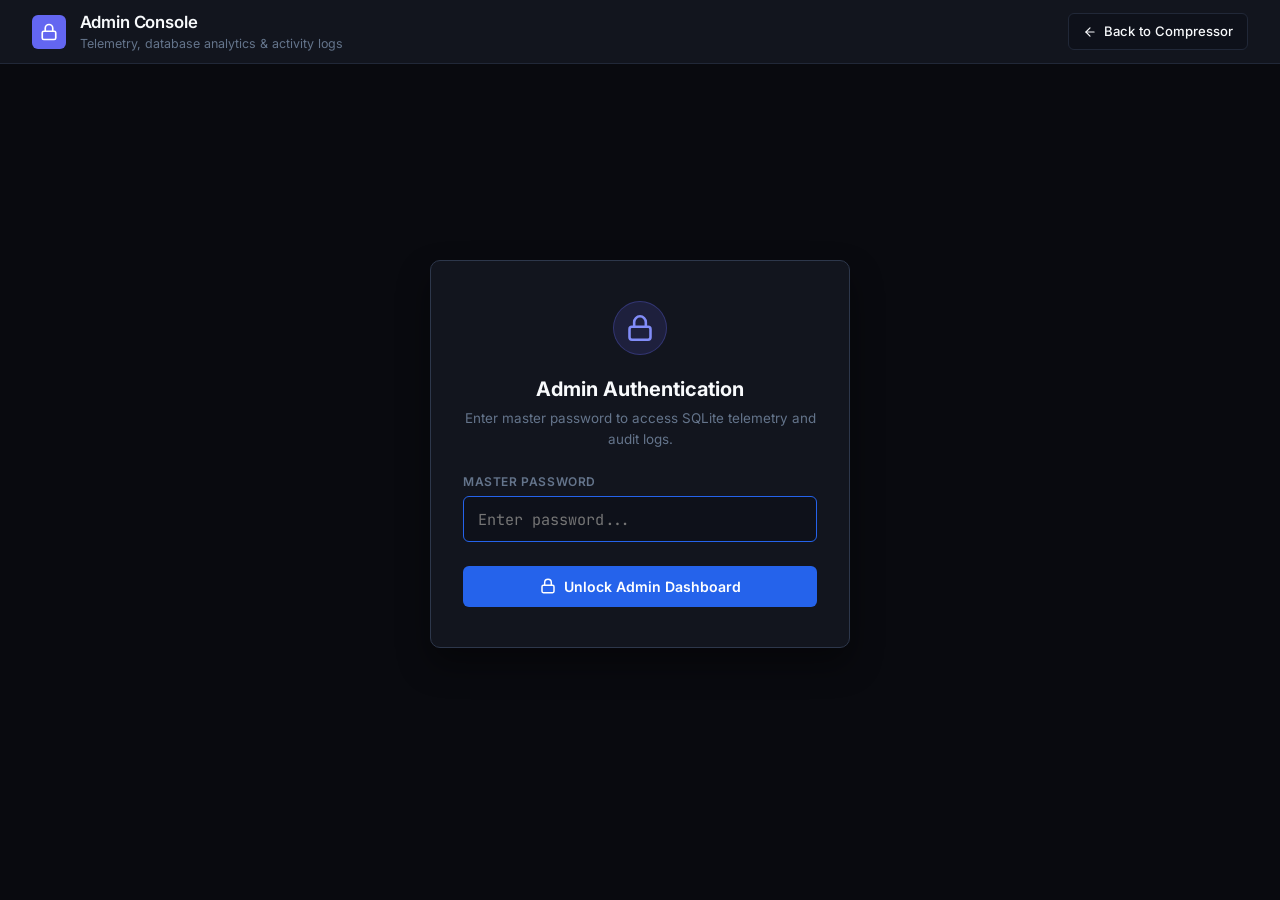
==== admin.html @ b32f636b "feat(security): separate analytics screen behind password-protected admin portal" ====
<!DOCTYPE html>
<html lang="en">
<head>
  <meta charset="UTF-8">
  <meta name="viewport" content="width=device-width, initial-scale=1.0">
  <title>Admin Portal | Smart Image Compressor</title>
  <meta name="robots" content="noindex, nofollow">
  <link rel="preconnect" href="https://fonts.googleapis.com">
  <link rel="preconnect" href="https://fonts.gstatic.com" crossorigin>
  <link href="https://fonts.googleapis.com/css2?family=Inter:wght@400;500;600;700&family=JetBrains+Mono:wght@400;500;600&display=swap" rel="stylesheet">
  <link rel="stylesheet" href="styles.css">
</head>
<body>

  <!-- Admin Top Bar -->
  <header class="app-header">
    <div class="brand-wrapper">
      <div class="brand-badge" style="background-color: #6366f1;">
        <svg width="18" height="18" viewBox="0 0 24 24" fill="none" stroke="currentColor" stroke-width="2.2" stroke-linecap="round" stroke-linejoin="round">
          <rect x="3" y="11" width="18" height="11" rx="2" ry="2"></rect>
          <path d="M7 11V7a5 5 0 0 1 10 0v4"></path>
        </svg>
      </div>
      <div class="brand-info">
        <h1>Admin Console</h1>
        <p>Telemetry, database analytics & activity logs</p>
      </div>
    </div>

    <div style="display: flex; align-items: center; gap: 0.75rem;">
      <a href="index.html" class="btn-secondary" style="text-decoration: none;">
        <svg width="14" height="14" viewBox="0 0 24 24" fill="none" stroke="currentColor" stroke-width="2" stroke-linecap="round" stroke-linejoin="round">
          <line x1="19" y1="12" x2="5" y2="12"></line>
          <polyline points="12 19 5 12 12 5"></polyline>
        </svg>
        Back to Compressor
      </a>
      <button type="button" class="btn-danger" id="adminLogoutBtn" style="display: none;">
        <svg width="14" height="14" viewBox="0 0 24 24" fill="none" stroke="currentColor" stroke-width="2" stroke-linecap="round" stroke-linejoin="round">
          <path d="M9 21H5a2 2 0 0 1-2-2V5a2 2 0 0 1 2-2h4"></path>
          <polyline points="16 17 21 12 16 7"></polyline>
          <line x1="21" y1="12" x2="9" y2="12"></line>
        </svg>
        Lock / Logout
      </button>
    </div>
  </header>

  <!-- STATE 1: PASSWORD LOGIN SCREEN -->
  <div class="admin-login-wrapper" id="adminLoginScreen">
    <div class="admin-login-card">
      <div class="admin-login-icon">
        <svg width="28" height="28" viewBox="0 0 24 24" fill="none" stroke="currentColor" stroke-width="2.2" stroke-linecap="round" stroke-linejoin="round">
          <rect x="3" y="11" width="18" height="11" rx="2" ry="2"></rect>
          <path d="M7 11V7a5 5 0 0 1 10 0v4"></path>
        </svg>
      </div>
      <h2 style="font-size: 1.25rem; font-weight: 700; color: var(--text-main);">Admin Authentication</h2>
      <p style="font-size: 0.84rem; color: var(--text-faint); margin-top: 0.25rem; margin-bottom: 1.5rem;">
        Enter master password to access SQLite telemetry and audit logs.
      </p>

      <form id="adminLoginForm" style="display: flex; flex-direction: column; gap: 1rem; width: 100%;">
        <div style="display: flex; flex-direction: column; gap: 0.35rem; text-align: left;">
          <label style="font-size: 0.75rem; font-weight: 600; text-transform: uppercase; letter-spacing: 0.05em; color: var(--text-faint);" for="adminPasswordInput">Master Password</label>
          <div style="position: relative;">
            <input 
              type="password" 
              id="adminPasswordInput" 
              class="admin-pass-input" 
              placeholder="Enter password..." 
              autocomplete="current-password"
              required 
              autofocus
            >
          </div>
        </div>

        <div id="loginErrorMsg" class="auth-error-banner" style="display: none;">
          Incorrect admin password. Please try again.
        </div>

        <button type="submit" class="btn-execute" id="loginSubmitBtn" style="margin-top: 0.5rem; width: 100%;">
          <svg width="16" height="16" viewBox="0 0 24 24" fill="none" stroke="currentColor" stroke-width="2.2" stroke-linecap="round" stroke-linejoin="round">
            <rect x="3" y="11" width="18" height="11" rx="2" ry="2"></rect>
            <path d="M7 11V7a5 5 0 0 1 10 0v4"></path>
          </svg>
          Unlock Admin Dashboard
        </button>
      </form>
    </div>
  </div>

  <!-- STATE 2: PROTECTED ANALYTICS & ACTIVITY LOG DASHBOARD -->
  <main class="analytics-view-container" id="adminDashboardScreen" style="display: none;">
    
    <div class="analytics-header">
      <div class="analytics-title">
        <h2>Analytics & Activity History</h2>
        <p>Live telemetry and audit logs stored in local SQLite (<code style="font-family: var(--font-mono); color: var(--accent-text);">compressor.db</code>)</p>
      </div>
      <div class="toolbar-right">
        <button type="button" class="btn-secondary" id="refreshAnalyticsBtn">
          <svg width="14" height="14" viewBox="0 0 24 24" fill="none" stroke="currentColor" stroke-width="2" stroke-linecap="round" stroke-linejoin="round">
            <path d="M23 4v6h-6"></path>
            <path d="M1 20v-6h6"></path>
            <path d="M3.51 9a9 9 0 0 1 14.85-3.36L23 10M1 14l4.64 4.36A9 9 0 0 0 20.49 15"></path>
          </svg>
          Refresh
        </button>
        <button type="button" class="btn-primary" id="exportCsvBtn">
          <svg width="14" height="14" viewBox="0 0 24 24" fill="none" stroke="currentColor" stroke-width="2" stroke-linecap="round" stroke-linejoin="round">
            <path d="M21 15v4a2 2 0 0 1-2 2H5a2 2 0 0 1-2-2v-4"></path>
            <polyline points="7 10 12 15 17 10"></polyline>
            <line x1="12" y1="15" x2="12" y2="3"></line>
          </svg>
          Export CSV
        </button>
        <button type="button" class="btn-danger" id="clearHistoryBtn">Clear History</button>
      </div>
    </div>

    <!-- KPI Metric Cards -->
    <div class="kpi-grid">
      <div class="kpi-card">
        <span class="kpi-label">Total Images Compressed</span>
        <span class="kpi-num" id="kpiTotalOps">0</span>
        <span class="kpi-subtext" id="kpiUniqueClients">0 unique client sessions</span>
      </div>
      <div class="kpi-card">
        <span class="kpi-label">Total Space Saved</span>
        <span class="kpi-num" style="color: var(--success-text);" id="kpiTotalSaved">0 MB</span>
        <span class="kpi-subtext" id="kpiOriginalSize">0 MB original volume</span>
      </div>
      <div class="kpi-card">
        <span class="kpi-label">Average Reduction Ratio</span>
        <span class="kpi-num" id="kpiAvgPct">0.0%</span>
        <span class="kpi-subtext">Per image average</span>
      </div>
      <div class="kpi-card">
        <span class="kpi-label">Total Compressed Size</span>
        <span class="kpi-num" id="kpiFinalSize">0 MB</span>
        <span class="kpi-subtext" id="kpiOverallPct">0.0% overall space reduction</span>
      </div>
    </div>

    <!-- Format Distribution Card -->
    <div class="format-bar-card" id="formatBarCard">
      <div class="format-bar-header">
        <span style="font-weight: 600; text-transform: uppercase; font-size: 0.75rem; letter-spacing: 0.05em;">Format Distribution</span>
        <span id="formatSummaryText">0 total files</span>
      </div>
      <div class="format-bar-visual" id="formatBarVisual">
        <div class="format-bar-segment" style="width: 100%; background-color: var(--border-base);"></div>
      </div>
      <div class="format-bar-legend" id="formatBarLegend">
        <span style="color: var(--text-faint); font-size: 0.78rem;">No activity recorded yet</span>
      </div>
    </div>

    <!-- Filter & Search Toolbar -->
    <div class="toolbar-bar">
      <div class="toolbar-left">
        <div class="search-input-box">
          <svg width="14" height="14" viewBox="0 0 24 24" fill="none" stroke="currentColor" stroke-width="2" stroke-linecap="round" stroke-linejoin="round">
            <circle cx="11" cy="11" r="8"></circle>
            <line x1="21" y1="21" x2="16.65" y2="16.65"></line>
          </svg>
          <input type="text" id="historySearchInput" placeholder="Search activity by filename...">
        </div>

        <select id="historyFormatFilter" class="select-filter">
          <option value="ALL">All Formats</option>
          <option value="PNG">PNG</option>
          <option value="JPEG">JPEG</option>
          <option value="WEBP">WebP</option>
          <option value="AVIF">AVIF</option>
        </select>

        <select id="historySourceFilter" class="select-filter">
          <option value="ALL">All Sources</option>
          <option value="browser_upload">Browser Upload</option>
          <option value="local_folder">Local Folder</option>
          <option value="cli">CLI</option>
        </select>
      </div>

      <div class="toolbar-right">
        <span style="font-size: 0.8rem; color: var(--text-faint);" id="historyCountLabel">Showing 0 events</span>
      </div>
    </div>

    <!-- Activity Log Table -->
    <div style="overflow-x: auto;">
      <table class="files-table">
        <thead>
          <tr>
            <th>Date & Time</th>
            <th>File Name</th>
            <th>Source</th>
            <th>Original</th>
            <th>Compressed</th>
            <th>Saved</th>
            <th>Format</th>
            <th>Client IP</th>
            <th style="text-align: right;">Status</th>
          </tr>
        </thead>
        <tbody id="activityTableBody"></tbody>
      </table>
    </div>

    <!-- Empty History State -->
    <div class="empty-history-box" id="emptyHistoryBox" style="display: none;">
      <svg viewBox="0 0 24 24" fill="none" stroke="currentColor" stroke-width="1.8" stroke-linecap="round" stroke-linejoin="round">
        <circle cx="12" cy="12" r="10"></circle>
        <line x1="12" y1="8" x2="12" y2="12"></line>
        <line x1="12" y1="16" x2="12.01" y2="16"></line>
      </svg>
      <div style="font-weight: 600; color: var(--text-main);">No compression activity found</div>
      <div style="font-size: 0.82rem; color: var(--text-faint);">Activity logs will populate here as files are compressed.</div>
    </div>

  </main>

  <!-- Toast Shelf -->
  <div class="toast-shelf" id="toastShelf"></div>

  <script src="admin.js"></script>
</body>
</html>
---- styles.css ----
/* ==========================================================================
   Image Compressor - Professional Utility Design System
   Philosophy: Clean, structured, high-contrast, zero-gradient distraction.
   ========================================================================== */

:root {
  /* Neutral Color Palette (Zinc / Slate) */
  --bg-app: #090a0f;
  --bg-surface: #12151e;
  --bg-surface-raised: #181d2a;
  --bg-input: #0e111a;
  --bg-hover: #1f2536;

  /* Borders & Dividers */
  --border-dim: #212838;
  --border-base: #2d374b;
  --border-focus: #3b82f6;

  /* Text & Contrast */
  --text-main: #f8fafc;
  --text-muted: #94a3b8;
  --text-faint: #64748b;

  /* Semantic Accents */
  --accent-primary: #2563eb;
  --accent-primary-hover: #1d4ed8;
  --accent-text: #ffffff;
  
  --success-text: #22c55e;
  --success-bg: rgba(34, 197, 94, 0.12);
  --success-border: rgba(34, 197, 94, 0.25);

  --warning-text: #f59e0b;
  --danger-text: #ef4444;
  --danger-bg: rgba(239, 68, 68, 0.12);

  /* Typography & Layout */
  --font-sans: 'Inter', -apple-system, BlinkMacSystemFont, 'Segoe UI', Roboto, sans-serif;
  --font-mono: 'JetBrains Mono', 'SF Mono', Consolas, monospace;

  --radius-xs: 4px;
  --radius-sm: 6px;
  --radius-md: 10px;
  --radius-lg: 14px;
}

/* Reset */
*, *::before, *::after {
  box-sizing: border-box;
  margin: 0;
  padding: 0;
}

body {
  font-family: var(--font-sans);
  background-color: var(--bg-app);
  color: var(--text-main);
  line-height: 1.5;
  -webkit-font-smoothing: antialiased;
  -moz-osx-font-smoothing: grayscale;
  min-height: 100vh;
}

/* App Header */
.app-header {
  height: 64px;
  border-bottom: 1px solid var(--border-dim);
  background-color: var(--bg-surface);
  display: flex;
  align-items: center;
  justify-content: space-between;
  padding: 0 2rem;
  position: sticky;
  top: 0;
  z-index: 100;
}

.brand-wrapper {
  display: flex;
  align-items: center;
  gap: 0.85rem;
}

.brand-badge {
  width: 34px;
  height: 34px;
  background-color: var(--accent-primary);
  border-radius: var(--radius-sm);
  display: flex;
  align-items: center;
  justify-content: center;
  color: #ffffff;
}

.brand-info h1 {
  font-size: 1.05rem;
  font-weight: 600;
  letter-spacing: -0.01em;
  color: var(--text-main);
}

.brand-info p {
  font-size: 0.78rem;
  color: var(--text-faint);
}

/* Top App Navigation Tabs */
.header-nav {
  display: flex;
  background-color: var(--bg-input);
  border: 1px solid var(--border-dim);
  padding: 3px;
  border-radius: var(--radius-sm);
}

.nav-tab-btn {
  background: transparent;
  border: none;
  color: var(--text-muted);
  font-family: inherit;
  font-size: 0.84rem;
  font-weight: 500;
  padding: 0.45rem 1rem;
  border-radius: var(--radius-xs);
  cursor: pointer;
  transition: all 0.15s ease;
  display: flex;
  align-items: center;
  gap: 0.45rem;
}

.nav-tab-btn.active {
  background-color: var(--bg-surface-raised);
  color: var(--text-main);
  box-shadow: 0 1px 3px rgba(0, 0, 0, 0.3);
}

.nav-tab-btn:hover:not(.active) {
  color: var(--text-main);
}

.header-status {
  display: flex;
  align-items: center;
  gap: 0.5rem;
  font-size: 0.8rem;
  color: var(--text-muted);
  background-color: var(--bg-input);
  border: 1px solid var(--border-dim);
  padding: 0.35rem 0.75rem;
  border-radius: var(--radius-sm);
}

.status-dot {
  width: 7px;
  height: 7px;
  border-radius: 50%;
  background-color: var(--success-text);
}

/* Main Layout Grid */
.main-layout {
  max-width: 1400px;
  margin: 0 auto;
  padding: 2rem;
  display: grid;
  grid-template-columns: 320px 1fr;
  gap: 2rem;
  align-items: start;
}

/* Analytics View Container (Full width inside main layout or standalone) */
.analytics-view-container {
  max-width: 1400px;
  margin: 0 auto;
  padding: 2rem;
  display: flex;
  flex-direction: column;
  gap: 1.8rem;
}

/* Sidebar / Settings Panel */
.config-sidebar {
  background-color: var(--bg-surface);
  border: 1px solid var(--border-dim);
  border-radius: var(--radius-md);
  padding: 1.5rem;
  display: flex;
  flex-direction: column;
  gap: 1.8rem;
  position: sticky;
  top: 88px;
}

.section-label {
  font-size: 0.72rem;
  font-weight: 700;
  letter-spacing: 0.08em;
  text-transform: uppercase;
  color: var(--text-faint);
  margin-bottom: 0.75rem;
}

/* Preset Profiles */
.profile-tiles {
  display: grid;
  grid-template-columns: 1fr;
  gap: 0.4rem;
  margin-bottom: 0.5rem;
}

.profile-btn {
  background-color: var(--bg-input);
  border: 1px solid var(--border-dim);
  border-radius: var(--radius-sm);
  padding: 0.55rem 0.75rem;
  color: var(--text-muted);
  font-family: inherit;
  font-size: 0.8rem;
  font-weight: 500;
  text-align: left;
  cursor: pointer;
  transition: all 0.12s ease;
  display: flex;
  justify-content: space-between;
  align-items: center;
}

.profile-btn:hover {
  border-color: var(--border-base);
  color: var(--text-main);
}

.profile-btn.active {
  background-color: rgba(37, 99, 235, 0.12);
  border-color: var(--accent-primary);
  color: var(--text-main);
  font-weight: 600;
}

.profile-tag {
  font-family: var(--font-mono);
  font-size: 0.72rem;
  color: var(--accent-text);
  background-color: var(--accent-primary);
  padding: 0.1rem 0.4rem;
  border-radius: var(--radius-xs);
}

/* Segmented Control (Tabs) */
.segmented-control {
  display: flex;
  background-color: var(--bg-input);
  border: 1px solid var(--border-dim);
  padding: 3px;
  border-radius: var(--radius-sm);
}

.segment-btn {
  flex: 1;
  background: transparent;
  border: none;
  color: var(--text-muted);
  font-family: inherit;
  font-size: 0.82rem;
  font-weight: 500;
  padding: 0.5rem 0.4rem;
  border-radius: var(--radius-xs);
  cursor: pointer;
  transition: all 0.15s ease;
  display: flex;
  align-items: center;
  justify-content: center;
  gap: 0.4rem;
}

.segment-btn.active {
  background-color: var(--bg-surface-raised);
  color: var(--text-main);
  box-shadow: 0 1px 3px rgba(0, 0, 0, 0.3);
}

.segment-btn:hover:not(.active) {
  color: var(--text-main);
}

/* Target Size Control */
.input-with-unit {
  display: flex;
  align-items: center;
  background-color: var(--bg-input);
  border: 1px solid var(--border-base);
  border-radius: var(--radius-sm);
  padding: 0 0.75rem;
  transition: border-color 0.15s ease;
}

.input-with-unit:focus-within {
  border-color: var(--border-focus);
}

.num-input {
  background: transparent;
  border: none;
  color: var(--text-main);
  font-family: var(--font-mono);
  font-size: 1.15rem;
  font-weight: 600;
  padding: 0.6rem 0;
  width: 100%;
  outline: none;
}

.unit-label {
  font-size: 0.85rem;
  font-weight: 600;
  color: var(--text-muted);
}

.range-slider-wrapper {
  margin: 0.75rem 0 0.5rem;
}

.range-slider {
  -webkit-appearance: none;
  appearance: none;
  width: 100%;
  height: 4px;
  background: var(--border-base);
  border-radius: 2px;
  outline: none;
}

.range-slider::-webkit-slider-thumb {
  -webkit-appearance: none;
  appearance: none;
  width: 16px;
  height: 16px;
  border-radius: 50%;
  background: var(--text-main);
  cursor: pointer;
  transition: transform 0.1s ease;
}

.range-slider::-webkit-slider-thumb:hover {
  transform: scale(1.15);
}

/* Preset Buttons Grid */
.preset-grid {
  display: grid;
  grid-template-columns: repeat(2, 1fr);
  gap: 0.4rem;
}

.preset-btn {
  background-color: var(--bg-input);
  border: 1px solid var(--border-dim);
  color: var(--text-muted);
  font-family: inherit;
  font-size: 0.8rem;
  font-weight: 500;
  padding: 0.45rem 0.5rem;
  border-radius: var(--radius-sm);
  cursor: pointer;
  transition: all 0.12s ease;
  text-align: center;
}

.preset-btn:hover {
  border-color: var(--border-base);
  color: var(--text-main);
}

.preset-btn.active {
  background-color: rgba(37, 99, 235, 0.15);
  border-color: var(--accent-primary);
  color: #ffffff;
  font-weight: 600;
}

/* Dimension Constraints Inputs */
.dim-grid {
  display: grid;
  grid-template-columns: 1fr 1fr;
  gap: 0.6rem;
  width: 100%;
}

.dim-box {
  display: flex;
  flex-direction: column;
  gap: 0.35rem;
  min-width: 0; /* Prevents grid column blowout from intrinsic input width */
}

.dim-label {
  font-size: 0.72rem;
  color: var(--text-faint);
  font-weight: 500;
  white-space: nowrap;
  overflow: hidden;
  text-overflow: ellipsis;
}

.dim-input {
  width: 100%;
  min-width: 0;
  box-sizing: border-box;
  background-color: var(--bg-input);
  border: 1px solid var(--border-dim);
  color: var(--text-main);
  font-family: var(--font-mono);
  font-size: 0.82rem;
  padding: 0.5rem 0.65rem;
  border-radius: var(--radius-sm);
  outline: none;
  transition: border-color 0.15s ease;
}

.dim-input::placeholder {
  color: var(--text-faint);
  opacity: 0.7;
}

.dim-input:focus {
  border-color: var(--border-focus);
}

/* Remove number input spinner steppers for clean minimalist appearance */
.dim-input::-webkit-outer-spin-button,
.dim-input::-webkit-inner-spin-button,
.num-input::-webkit-outer-spin-button,
.num-input::-webkit-inner-spin-button {
  -webkit-appearance: none;
  margin: 0;
}

.dim-input[type="number"],
.num-input[type="number"] {
  -moz-appearance: textfield;
}

/* Radio Group */
.radio-tile-group {
  display: flex;
  flex-direction: column;
  gap: 0.4rem;
}

.radio-tile {
  display: flex;
  align-items: center;
  gap: 0.65rem;
  background-color: var(--bg-input);
  border: 1px solid var(--border-dim);
  border-radius: var(--radius-sm);
  padding: 0.65rem 0.85rem;
  cursor: pointer;
  transition: border-color 0.12s ease;
}

.radio-tile:hover {
  border-color: var(--border-base);
}

.radio-tile input[type="radio"] {
  accent-color: var(--accent-primary);
  width: 15px;
  height: 15px;
}

.radio-tile-text {
  display: flex;
  flex-direction: column;
}

.radio-tile-title {
  font-size: 0.84rem;
  font-weight: 500;
  color: var(--text-main);
}

.radio-tile-desc {
  font-size: 0.74rem;
  color: var(--text-faint);
}

/* Work Area (Right Column) */
.work-area {
  display: flex;
  flex-direction: column;
  gap: 1.5rem;
}

/* Dropzone */
.dropzone {
  background-color: var(--bg-surface);
  border: 1.5px dashed var(--border-base);
  border-radius: var(--radius-md);
  padding: 3rem 2rem;
  display: flex;
  flex-direction: column;
  align-items: center;
  justify-content: center;
  text-align: center;
  cursor: pointer;
  transition: all 0.15s ease;
}

.dropzone:hover, .dropzone.dragover {
  border-color: var(--accent-primary);
  background-color: var(--bg-surface-raised);
}

.dropzone-icon {
  width: 44px;
  height: 44px;
  border-radius: 50%;
  background-color: var(--bg-input);
  border: 1px solid var(--border-dim);
  display: flex;
  align-items: center;
  justify-content: center;
  color: var(--text-muted);
  margin-bottom: 1rem;
}

.dropzone-title {
  font-size: 1.05rem;
  font-weight: 600;
  color: var(--text-main);
  margin-bottom: 0.35rem;
}

.dropzone-subtitle {
  font-size: 0.85rem;
  color: var(--text-faint);
  margin-bottom: 1.25rem;
}

.btn-primary {
  background-color: var(--text-main);
  color: #090a0f;
  border: none;
  font-family: inherit;
  font-size: 0.85rem;
  font-weight: 600;
  padding: 0.6rem 1.3rem;
  border-radius: var(--radius-sm);
  cursor: pointer;
  display: inline-flex;
  align-items: center;
  gap: 0.5rem;
  transition: background-color 0.12s ease;
}

.btn-primary:hover {
  background-color: #e2e8f0;
}

.btn-secondary {
  background-color: var(--bg-input);
  color: var(--text-main);
  border: 1px solid var(--border-dim);
  font-family: inherit;
  font-size: 0.82rem;
  font-weight: 500;
  padding: 0.5rem 0.9rem;
  border-radius: var(--radius-sm);
  cursor: pointer;
  display: inline-flex;
  align-items: center;
  gap: 0.4rem;
  transition: all 0.12s ease;
}

.btn-secondary:hover {
  background-color: var(--bg-hover);
  border-color: var(--border-base);
}

.btn-danger {
  background-color: var(--danger-bg);
  color: var(--danger-text);
  border: 1px solid rgba(239, 68, 68, 0.3);
  font-family: inherit;
  font-size: 0.82rem;
  font-weight: 500;
  padding: 0.5rem 0.9rem;
  border-radius: var(--radius-sm);
  cursor: pointer;
  display: inline-flex;
  align-items: center;
  gap: 0.4rem;
  transition: all 0.12s ease;
}

.btn-danger:hover {
  background-color: rgba(239, 68, 68, 0.2);
}

/* Local Directory Card */
.local-folder-panel {
  background-color: var(--bg-surface);
  border: 1px solid var(--border-dim);
  border-radius: var(--radius-md);
  padding: 1.5rem;
  display: flex;
  flex-direction: column;
  gap: 1.25rem;
}

.panel-header h2 {
  font-size: 1rem;
  font-weight: 600;
  color: var(--text-main);
}

.panel-header p {
  font-size: 0.82rem;
  color: var(--text-faint);
  margin-top: 0.2rem;
}

.path-grid {
  display: grid;
  grid-template-columns: 1fr 1fr;
  gap: 1rem;
}

.path-box {
  background-color: var(--bg-input);
  border: 1px solid var(--border-dim);
  border-radius: var(--radius-sm);
  padding: 0.75rem 1rem;
}

.path-label {
  font-size: 0.7rem;
  font-weight: 600;
  letter-spacing: 0.06em;
  text-transform: uppercase;
  color: var(--text-faint);
}

.path-value {
  font-family: var(--font-mono);
  font-size: 0.82rem;
  color: var(--text-main);
  margin-top: 0.25rem;
  word-break: break-all;
}

.btn-execute {
  background-color: var(--accent-primary);
  color: #ffffff;
  border: none;
  font-family: inherit;
  font-size: 0.88rem;
  font-weight: 600;
  padding: 0.75rem 1.25rem;
  border-radius: var(--radius-sm);
  cursor: pointer;
  display: flex;
  align-items: center;
  justify-content: center;
  gap: 0.5rem;
  transition: background-color 0.15s ease;
}

.btn-execute:hover {
  background-color: var(--accent-primary-hover);
}

.btn-execute:disabled {
  opacity: 0.6;
  cursor: not-allowed;
}

/* Results / Queue Section */
.results-container {
  display: flex;
  flex-direction: column;
  gap: 1rem;
}

/* Metrics Overview Bar */
.metrics-bar {
  background-color: var(--bg-surface);
  border: 1px solid var(--border-dim);
  border-radius: var(--radius-md);
  padding: 1rem 1.5rem;
  display: grid;
  grid-template-columns: repeat(4, 1fr);
  gap: 1rem;
}

.metric-item {
  display: flex;
  flex-direction: column;
}

.metric-title {
  font-size: 0.72rem;
  font-weight: 600;
  letter-spacing: 0.05em;
  text-transform: uppercase;
  color: var(--text-faint);
}

.metric-value {
  font-family: var(--font-mono);
  font-size: 1.15rem;
  font-weight: 700;
  color: var(--text-main);
  margin-top: 0.15rem;
}

.metric-value.success {
  color: var(--success-text);
}

/* Table / List View */
.table-header-bar {
  display: flex;
  justify-content: space-between;
  align-items: center;
}

.table-header-bar h2 {
  font-size: 0.95rem;
  font-weight: 600;
  color: var(--text-main);
}

.table-actions {
  display: flex;
  gap: 0.5rem;
}

.files-table {
  width: 100%;
  border-collapse: collapse;
  background-color: var(--bg-surface);
  border: 1px solid var(--border-dim);
  border-radius: var(--radius-md);
  overflow: hidden;
}

.files-table th {
  background-color: var(--bg-surface-raised);
  font-size: 0.74rem;
  font-weight: 600;
  text-transform: uppercase;
  letter-spacing: 0.05em;
  color: var(--text-faint);
  text-align: left;
  padding: 0.75rem 1rem;
  border-bottom: 1px solid var(--border-dim);
}

.files-table td {
  padding: 0.75rem 1rem;
  border-bottom: 1px solid var(--border-dim);
  font-size: 0.85rem;
  vertical-align: middle;
}

.files-table tr:last-child td {
  border-bottom: none;
}

.files-table tr:hover td {
  background-color: rgba(255, 255, 255, 0.02);
}

.cell-file {
  display: flex;
  align-items: center;
  gap: 0.75rem;
  max-width: 320px;
}

.table-thumb {
  width: 36px;
  height: 36px;
  border-radius: var(--radius-xs);
  object-fit: cover;
  background-color: var(--bg-input);
  border: 1px solid var(--border-dim);
  cursor: pointer;
  flex-shrink: 0;
}

.file-name-wrapper {
  overflow: hidden;
  text-overflow: ellipsis;
  white-space: nowrap;
}

.file-name {
  font-weight: 500;
  color: var(--text-main);
}

.badge-tag {
  display: inline-block;
  font-family: var(--font-mono);
  font-size: 0.75rem;
  font-weight: 600;
  padding: 0.2rem 0.5rem;
  border-radius: var(--radius-xs);
}

.badge-saved {
  background-color: var(--success-bg);
  color: var(--success-text);
  border: 1px solid var(--success-border);
}

.badge-neutral {
  background-color: var(--bg-input);
  color: var(--text-muted);
  border: 1px solid var(--border-dim);
}

.badge-error {
  background-color: var(--danger-bg);
  color: var(--danger-text);
  border: 1px solid rgba(239, 68, 68, 0.3);
}

.mono-num {
  font-family: var(--font-mono);
}

.row-actions {
  display: flex;
  gap: 0.4rem;
}

.btn-table-icon {
  background-color: var(--bg-input);
  border: 1px solid var(--border-dim);
  color: var(--text-muted);
  width: 30px;
  height: 30px;
  border-radius: var(--radius-xs);
  display: flex;
  align-items: center;
  justify-content: center;
  cursor: pointer;
  transition: all 0.1s ease;
}

.btn-table-icon:hover {
  background-color: var(--bg-hover);
  color: var(--text-main);
  border-color: var(--border-base);
}

/* ==========================================================================
   Analytics Dashboard Styles
   ========================================================================== */

.analytics-header {
  display: flex;
  justify-content: space-between;
  align-items: center;
  flex-wrap: wrap;
  gap: 1rem;
}

.analytics-title h2 {
  font-size: 1.25rem;
  font-weight: 600;
  color: var(--text-main);
}

.analytics-title p {
  font-size: 0.82rem;
  color: var(--text-faint);
}

/* Analytics KPI Cards */
.kpi-grid {
  display: grid;
  grid-template-columns: repeat(4, 1fr);
  gap: 1rem;
}

.kpi-card {
  background-color: var(--bg-surface);
  border: 1px solid var(--border-dim);
  border-radius: var(--radius-md);
  padding: 1.25rem;
  display: flex;
  flex-direction: column;
  gap: 0.4rem;
}

.kpi-label {
  font-size: 0.72rem;
  font-weight: 700;
  letter-spacing: 0.06em;
  text-transform: uppercase;
  color: var(--text-faint);
}

.kpi-num {
  font-family: var(--font-mono);
  font-size: 1.5rem;
  font-weight: 700;
  color: var(--text-main);
}

.kpi-subtext {
  font-size: 0.75rem;
  color: var(--text-muted);
}

/* Format Distribution Bar */
.format-bar-card {
  background-color: var(--bg-surface);
  border: 1px solid var(--border-dim);
  border-radius: var(--radius-md);
  padding: 1.25rem;
  display: flex;
  flex-direction: column;
  gap: 0.75rem;
}

.format-bar-header {
  display: flex;
  justify-content: space-between;
  font-size: 0.82rem;
  color: var(--text-muted);
}

.format-bar-visual {
  height: 10px;
  background-color: var(--bg-input);
  border-radius: var(--radius-xs);
  display: flex;
  overflow: hidden;
}

.format-bar-segment {
  height: 100%;
  transition: width 0.3s ease;
}

.format-bar-legend {
  display: flex;
  gap: 1.2rem;
  flex-wrap: wrap;
  font-size: 0.78rem;
  color: var(--text-muted);
}

.legend-item {
  display: flex;
  align-items: center;
  gap: 0.4rem;
}

.legend-color {
  width: 9px;
  height: 9px;
  border-radius: 2px;
}

/* Filter Toolbar */
.toolbar-bar {
  background-color: var(--bg-surface);
  border: 1px solid var(--border-dim);
  border-radius: var(--radius-md);
  padding: 0.75rem 1rem;
  display: flex;
  justify-content: space-between;
  align-items: center;
  flex-wrap: wrap;
  gap: 0.75rem;
}

.toolbar-left {
  display: flex;
  align-items: center;
  gap: 0.6rem;
  flex: 1;
  max-width: 650px;
}

.search-input-box {
  display: flex;
  align-items: center;
  gap: 0.5rem;
  background-color: var(--bg-input);
  border: 1px solid var(--border-dim);
  border-radius: var(--radius-sm);
  padding: 0.4rem 0.75rem;
  flex: 1;
}

.search-input-box input {
  background: transparent;
  border: none;
  color: var(--text-main);
  font-family: inherit;
  font-size: 0.82rem;
  outline: none;
  width: 100%;
}

.select-filter {
  background-color: var(--bg-input);
  border: 1px solid var(--border-dim);
  color: var(--text-main);
  font-family: inherit;
  font-size: 0.82rem;
  padding: 0.45rem 0.75rem;
  border-radius: var(--radius-sm);
  outline: none;
  cursor: pointer;
}

.toolbar-right {
  display: flex;
  align-items: center;
  gap: 0.5rem;
}

/* Empty State */
.empty-history-box {
  background-color: var(--bg-surface);
  border: 1px solid var(--border-dim);
  border-radius: var(--radius-md);
  padding: 4rem 2rem;
  text-align: center;
  display: flex;
  flex-direction: column;
  align-items: center;
  justify-content: center;
  gap: 0.75rem;
  color: var(--text-muted);
}

.empty-history-box svg {
  color: var(--text-faint);
  width: 40px;
  height: 40px;
}

/* Modal */
.modal-backdrop {
  position: fixed;
  inset: 0;
  background-color: rgba(0, 0, 0, 0.75);
  display: flex;
  align-items: center;
  justify-content: center;
  padding: 2rem;
  z-index: 500;
  opacity: 0;
  pointer-events: none;
  transition: opacity 0.15s ease;
}

.modal-backdrop.open {
  opacity: 1;
  pointer-events: auto;
}

.modal-card {
  background-color: var(--bg-surface);
  border: 1px solid var(--border-base);
  border-radius: var(--radius-md);
  max-width: 960px;
  width: 100%;
  display: flex;
  flex-direction: column;
  overflow: hidden;
  box-shadow: 0 20px 40px rgba(0, 0, 0, 0.6);
}

.modal-header {
  padding: 1rem 1.5rem;
  border-bottom: 1px solid var(--border-dim);
  display: flex;
  justify-content: space-between;
  align-items: center;
}

.modal-header h3 {
  font-size: 0.95rem;
  font-weight: 600;
}

.btn-close {
  background: transparent;
  border: none;
  color: var(--text-muted);
  font-size: 1.35rem;
  cursor: pointer;
  line-height: 1;
}

.btn-close:hover {
  color: var(--text-main);
}

.modal-body {
  padding: 1.5rem;
  display: grid;
  grid-template-columns: 1fr 1fr;
  gap: 1.5rem;
}

.preview-col {
  display: flex;
  flex-direction: column;
  gap: 0.5rem;
}

.preview-meta {
  display: flex;
  justify-content: space-between;
  font-size: 0.8rem;
  color: var(--text-faint);
  font-family: var(--font-mono);
}

.preview-box {
  background-color: var(--bg-input);
  border: 1px solid var(--border-dim);
  border-radius: var(--radius-sm);
  height: 380px;
  display: flex;
  align-items: center;
  justify-content: center;
  overflow: hidden;
}

.preview-box img {
  max-width: 100%;
  max-height: 100%;
  object-fit: contain;
}

/* Toast */
.toast-shelf {
  position: fixed;
  bottom: 1.5rem;
  right: 1.5rem;
  display: flex;
  flex-direction: column;
  gap: 0.5rem;
  z-index: 1000;
}

.toast {
  background-color: var(--bg-surface-raised);
  border: 1px solid var(--border-base);
  color: var(--text-main);
  padding: 0.75rem 1rem;
  border-radius: var(--radius-sm);
  font-size: 0.85rem;
  box-shadow: 0 8px 16px rgba(0, 0, 0, 0.4);
}

/* Responsive */
@media (max-width: 960px) {
  .main-layout {
    grid-template-columns: 1fr;
    padding: 1.25rem;
  }
  .config-sidebar {
    position: static;
  }
  .metrics-bar, .kpi-grid {
    grid-template-columns: repeat(2, 1fr);
  }
  .modal-body {
    grid-template-columns: 1fr;
  }
}

/* ==========================================================================
   Admin Authentication Portal Styles
   ========================================================================== */

.admin-login-wrapper {
  min-height: calc(100vh - 120px);
  display: flex;
  align-items: center;
  justify-content: center;
  padding: 2rem;
}

.admin-login-card {
  background-color: var(--bg-surface);
  border: 1px solid var(--border-base);
  border-radius: var(--radius-md);
  padding: 2.5rem 2rem;
  max-width: 420px;
  width: 100%;
  display: flex;
  flex-direction: column;
  align-items: center;
  text-align: center;
  box-shadow: 0 16px 32px rgba(0, 0, 0, 0.4);
}

.admin-login-icon {
  width: 54px;
  height: 54px;
  background-color: rgba(99, 102, 241, 0.15);
  border: 1px solid rgba(99, 102, 241, 0.3);
  color: #818cf8;
  border-radius: 50%;
  display: flex;
  align-items: center;
  justify-content: center;
  margin-bottom: 1.2rem;
}

.admin-pass-input {
  width: 100%;
  box-sizing: border-box;
  background-color: var(--bg-input);
  border: 1px solid var(--border-base);
  color: var(--text-main);
  font-family: var(--font-mono);
  font-size: 0.95rem;
  padding: 0.7rem 0.9rem;
  border-radius: var(--radius-sm);
  outline: none;
  transition: border-color 0.15s ease;
}

.admin-pass-input:focus {
  border-color: var(--accent-primary);
}

.auth-error-banner {
  background-color: var(--danger-bg);
  border: 1px solid rgba(239, 68, 68, 0.3);
  color: var(--danger-text);
  font-size: 0.8rem;
  padding: 0.55rem 0.75rem;
  border-radius: var(--radius-sm);
  text-align: left;
}
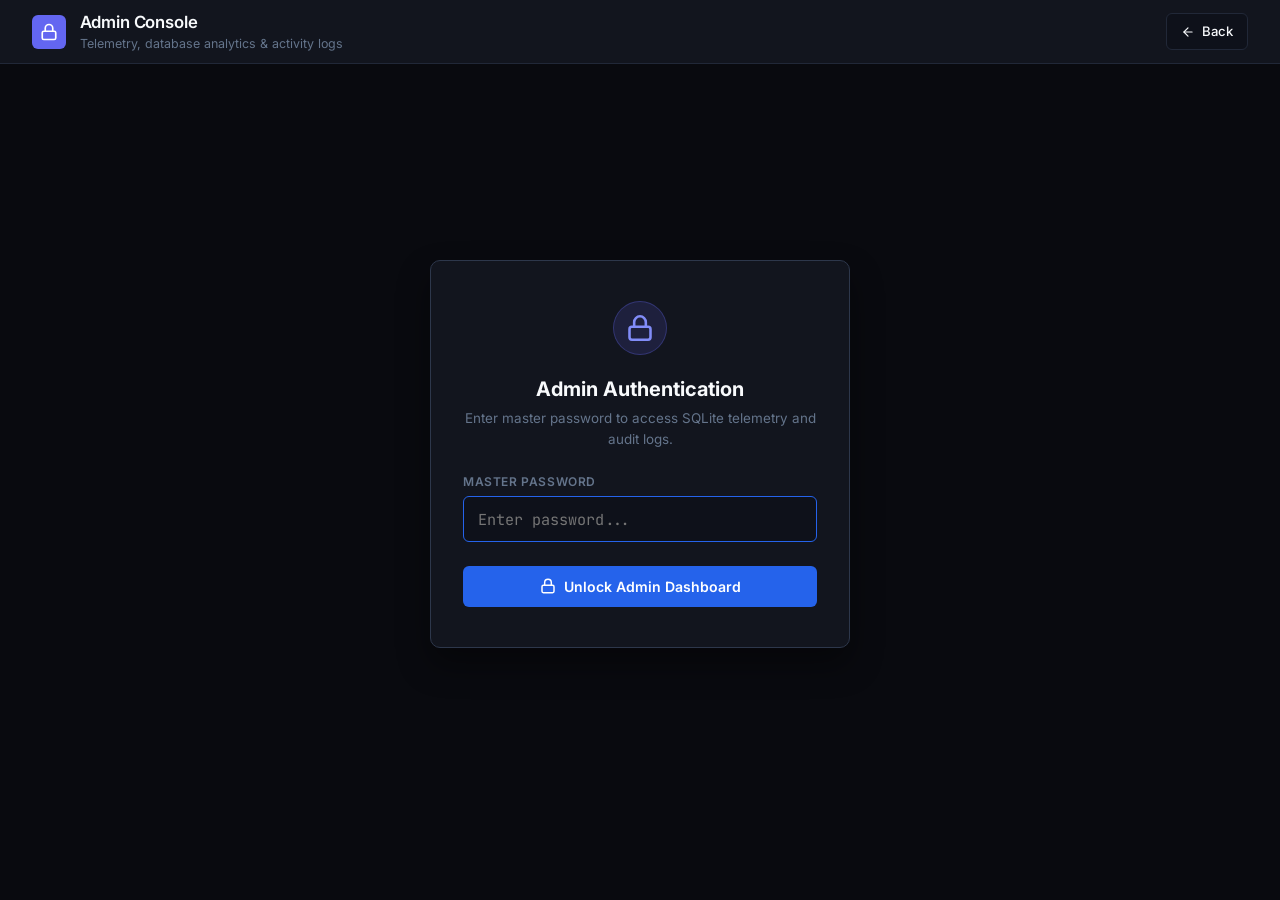
==== commit 8cd6d5fe: "feat(mobile): overhaul responsive design with inverted visual flow, card table layout, and touch-fir" ====
--- a/admin.html
+++ b/admin.html
@@ -2,7 +2,7 @@
 <html lang="en">
 <head>
   <meta charset="UTF-8">
-  <meta name="viewport" content="width=device-width, initial-scale=1.0">
+  <meta name="viewport" content="width=device-width, initial-scale=1.0, viewport-fit=cover">
   <title>Admin Portal | Smart Image Compressor</title>
   <meta name="robots" content="noindex, nofollow">
   <link rel="preconnect" href="https://fonts.googleapis.com">
@@ -27,21 +27,37 @@
       </div>
     </div>
 
-    <div style="display: flex; align-items: center; gap: 0.75rem;">
-      <a href="index.html" class="btn-secondary" style="text-decoration: none;">
+    <div class="header-actions" style="display: flex; align-items: center; gap: 0.5rem;">
+      <button type="button" class="btn-secondary" id="adminSettingsBtn" style="display: none;" title="Security & Password">
+        <svg width="14" height="14" viewBox="0 0 24 24" fill="none" stroke="currentColor" stroke-width="2" stroke-linecap="round" stroke-linejoin="round">
+          <circle cx="12" cy="12" r="3"></circle>
+          <path d="M19.4 15a1.65 1.65 0 0 0 .33 1.82l.06.06a2 2 0 0 1 0 2.83 2 2 0 0 1-2.83 0l-.06-.06a1.65 1.65 0 0 0-1.82-.33 1.65 1.65 0 0 0-1 1.51V21a2 2 0 0 1-2 2 2 2 0 0 1-2-2v-.09A1.65 1.65 0 0 0 9 19.4a1.65 1.65 0 0 0-1.82.33l-.06.06a2 2 0 0 1-2.83 0 2 2 0 0 1 0-2.83l.06-.06a1.65 1.65 0 0 0 .33-1.82 1.65 1.65 0 0 0-1.51-1H3a2 2 0 0 1-2-2 2 2 0 0 1 2-2h.09A1.65 1.65 0 0 0 4.6 9a1.65 1.65 0 0 0-.33-1.82l-.06-.06a2 2 0 0 1 0-2.83 2 2 0 0 1 2.83 0l.06.06a1.65 1.65 0 0 0 1.82.33H9a1.65 1.65 0 0 0 1-1.51V3a2 2 0 0 1 2-2 2 2 0 0 1 2 2v.09a1.65 1.65 0 0 0 1 1.51 1.65 1.65 0 0 0 1.82-.33l.06-.06a2 2 0 0 1 2.83 0 2 2 0 0 1 0 2.83l-.06.06a1.65 1.65 0 0 0-.33 1.82V9a1.65 1.65 0 0 0 1.51 1H21a2 2 0 0 1 2 2 2 2 0 0 1-2 2h-.09a1.65 1.65 0 0 0-1.51 1z"></path>
+        </svg>
+        <span class="btn-text">Security</span>
+      </button>
+      <button type="button" class="btn-secondary" id="ipAccessBtn" style="display: none;" title="IP Access Control">
+        <svg width="14" height="14" viewBox="0 0 24 24" fill="none" stroke="currentColor" stroke-width="2" stroke-linecap="round" stroke-linejoin="round">
+          <rect x="2" y="2" width="20" height="8" rx="2" ry="2"></rect>
+          <rect x="2" y="14" width="20" height="8" rx="2" ry="2"></rect>
+          <line x1="6" y1="6" x2="6.01" y2="6"></line>
+          <line x1="6" y1="18" x2="6.01" y2="18"></line>
+        </svg>
+        <span class="btn-text">IP Access</span>
+      </button>
+      <a href="index.html" class="btn-secondary" style="text-decoration: none;" title="Back to Compressor">
         <svg width="14" height="14" viewBox="0 0 24 24" fill="none" stroke="currentColor" stroke-width="2" stroke-linecap="round" stroke-linejoin="round">
           <line x1="19" y1="12" x2="5" y2="12"></line>
           <polyline points="12 19 5 12 12 5"></polyline>
         </svg>
-        Back to Compressor
+        <span class="btn-text">Back</span>
       </a>
-      <button type="button" class="btn-danger" id="adminLogoutBtn" style="display: none;">
+      <button type="button" class="btn-danger" id="adminLogoutBtn" style="display: none;" title="Lock / Logout">
         <svg width="14" height="14" viewBox="0 0 24 24" fill="none" stroke="currentColor" stroke-width="2" stroke-linecap="round" stroke-linejoin="round">
           <path d="M9 21H5a2 2 0 0 1-2-2V5a2 2 0 0 1 2-2h4"></path>
           <polyline points="16 17 21 12 16 7"></polyline>
           <line x1="21" y1="12" x2="9" y2="12"></line>
         </svg>
-        Lock / Logout
+        <span class="btn-text">Logout</span>
       </button>
     </div>
   </header>
@@ -169,6 +185,13 @@
           <input type="text" id="historySearchInput" placeholder="Search activity by filename...">
         </div>
 
+        <select id="historyRangeFilter" class="select-filter">
+          <option value="ALL" selected>All Time</option>
+          <option value="TODAY">Today</option>
+          <option value="7D">Last 7 Days</option>
+          <option value="30D">Last 30 Days</option>
+        </select>
+
         <select id="historyFormatFilter" class="select-filter">
           <option value="ALL">All Formats</option>
           <option value="PNG">PNG</option>
@@ -223,6 +246,63 @@
 
   </main>
 
+  <!-- Change Password Modal -->
+  <div class="modal-backdrop" id="passwordModal" style="display: none;">
+    <div class="modal-card" style="max-width: 420px;">
+      <div class="modal-header">
+        <h3>Change Admin Password</h3>
+        <button type="button" class="btn-close" id="closePassModalBtn">&times;</button>
+      </div>
+      <form id="changePassForm" style="padding: 1.5rem; display: flex; flex-direction: column; gap: 1rem;">
+        <div>
+          <label style="font-size: 0.75rem; font-weight: 600; text-transform: uppercase; color: var(--text-faint);">Current Password</label>
+          <input type="password" id="currentPassInput" class="admin-pass-input" required autocomplete="current-password" placeholder="Enter current master password...">
+        </div>
+        <div>
+          <label style="font-size: 0.75rem; font-weight: 600; text-transform: uppercase; color: var(--text-faint);">New Password (min 6 chars)</label>
+          <input type="password" id="newPassInput" class="admin-pass-input" required autocomplete="new-password" placeholder="Enter new strong password...">
+        </div>
+        <div>
+          <label style="font-size: 0.75rem; font-weight: 600; text-transform: uppercase; color: var(--text-faint);">Confirm New Password</label>
+          <input type="password" id="confirmPassInput" class="admin-pass-input" required autocomplete="new-password" placeholder="Confirm new password...">
+        </div>
+        <div id="passErrorMsg" class="auth-error-banner" style="display: none;"></div>
+        <button type="submit" class="btn-execute" id="submitPassBtn" style="width: 100%;">
+          Update Master Password
+        </button>
+      </form>
+    </div>
+  </div>
+
+  <!-- IP Security & Blacklist Modal -->
+  <div class="modal-backdrop" id="ipModal" style="display: none;">
+    <div class="modal-card" style="max-width: 720px; width: 92vw;">
+      <div class="modal-header">
+        <h3>Client IP Security & Access Controls</h3>
+        <button type="button" class="btn-close" id="closeIpModalBtn">&times;</button>
+      </div>
+      <div style="padding: 1.25rem; display: flex; flex-direction: column; gap: 1.25rem;">
+        <div style="display: flex; gap: 0.5rem;">
+          <input type="text" id="manualIpInput" class="admin-pass-input" placeholder="Enter IP address to block (e.g. 192.168.1.50)..." style="flex: 1;">
+          <button type="button" class="btn-danger" id="blockIpSubmitBtn">Block IP</button>
+        </div>
+        <div style="overflow-x: auto; max-height: 50vh;">
+          <table class="files-table">
+            <thead>
+              <tr>
+                <th>Client IP</th>
+                <th>Total Requests</th>
+                <th>Last Active</th>
+                <th style="text-align: right;">Access Status</th>
+              </tr>
+            </thead>
+            <tbody id="ipTableBody"></tbody>
+          </table>
+        </div>
+      </div>
+    </div>
+  </div>
+
   <!-- Toast Shelf -->
   <div class="toast-shelf" id="toastShelf"></div>
 
--- a/styles.css
+++ b/styles.css
@@ -44,11 +44,46 @@
   --radius-lg: 14px;
 }
 
-/* Reset */
+[data-theme="light"] {
+  /* Clean, Crisp Slate Light Theme */
+  --bg-app: #f1f5f9;
+  --bg-surface: #ffffff;
+  --bg-surface-raised: #f8fafc;
+  --bg-input: #ffffff;
+  --bg-hover: #e2e8f0;
+
+  --border-dim: #e2e8f0;
+  --border-base: #cbd5e1;
+  --border-focus: #2563eb;
+
+  --text-main: #0f172a;
+  --text-muted: #475569;
+  --text-faint: #64748b;
+
+  --accent-primary: #2563eb;
+  --accent-primary-hover: #1d4ed8;
+  --accent-text: #ffffff;
+  
+  --success-text: #16a34a;
+  --success-bg: rgba(22, 163, 74, 0.12);
+  --success-border: rgba(22, 163, 74, 0.25);
+
+  --warning-text: #d97706;
+  --danger-text: #dc2626;
+  --danger-bg: rgba(220, 38, 38, 0.12);
+}
+
+/* Reset & Base */
 *, *::before, *::after {
   box-sizing: border-box;
   margin: 0;
   padding: 0;
+}
+
+html, body {
+  overflow-x: hidden;
+  width: 100%;
+  -webkit-text-size-adjust: 100%;
 }
 
 body {
@@ -132,7 +167,7 @@
 .nav-tab-btn.active {
   background-color: var(--bg-surface-raised);
   color: var(--text-main);
-  box-shadow: 0 1px 3px rgba(0, 0, 0, 0.3);
+  border: 1px solid var(--border-dim);
 }
 
 .nav-tab-btn:hover:not(.active) {
@@ -160,13 +195,26 @@
 
 /* Main Layout Grid */
 .main-layout {
-  max-width: 1400px;
+  max-width: 1480px;
   margin: 0 auto;
-  padding: 2rem;
+  padding: 2.25rem 2rem;
   display: grid;
-  grid-template-columns: 320px 1fr;
-  gap: 2rem;
+  grid-template-columns: 400px 1fr;
+  gap: 2.25rem;
   align-items: start;
+}
+
+@media (max-width: 1120px) {
+  .main-layout {
+    grid-template-columns: 1fr;
+    gap: 1.75rem;
+    padding: 1.25rem;
+  }
+  .work-area {
+    position: static;
+    max-height: none;
+    overflow-y: visible;
+  }
 }
 
 /* Analytics View Container (Full width inside main layout or standalone) */
@@ -184,12 +232,10 @@
   background-color: var(--bg-surface);
   border: 1px solid var(--border-dim);
   border-radius: var(--radius-md);
-  padding: 1.5rem;
+  padding: 1.4rem 1.25rem;
   display: flex;
   flex-direction: column;
-  gap: 1.8rem;
-  position: sticky;
-  top: 88px;
+  gap: 0.9rem;
 }
 
 .section-label {
@@ -205,18 +251,18 @@
 .profile-tiles {
   display: grid;
   grid-template-columns: 1fr;
-  gap: 0.4rem;
-  margin-bottom: 0.5rem;
+  gap: 0.55rem;
+  margin-top: 0.25rem;
 }
 
 .profile-btn {
   background-color: var(--bg-input);
   border: 1px solid var(--border-dim);
   border-radius: var(--radius-sm);
-  padding: 0.55rem 0.75rem;
+  padding: 0.7rem 0.95rem;
   color: var(--text-muted);
   font-family: inherit;
-  font-size: 0.8rem;
+  font-size: 0.82rem;
   font-weight: 500;
   text-align: left;
   cursor: pointer;
@@ -229,6 +275,7 @@
 .profile-btn:hover {
   border-color: var(--border-base);
   color: var(--text-main);
+  background-color: rgba(255, 255, 255, 0.03);
 }
 
 .profile-btn.active {
@@ -243,7 +290,7 @@
   font-size: 0.72rem;
   color: var(--accent-text);
   background-color: var(--accent-primary);
-  padding: 0.1rem 0.4rem;
+  padding: 0.15rem 0.5rem;
   border-radius: var(--radius-xs);
 }
 
@@ -252,8 +299,10 @@
   display: flex;
   background-color: var(--bg-input);
   border: 1px solid var(--border-dim);
-  padding: 3px;
-  border-radius: var(--radius-sm);
+  padding: 4px;
+  border-radius: var(--radius-sm);
+  gap: 4px;
+  margin-top: 0.25rem;
 }
 
 .segment-btn {
@@ -264,20 +313,20 @@
   font-family: inherit;
   font-size: 0.82rem;
   font-weight: 500;
-  padding: 0.5rem 0.4rem;
+  padding: 0.65rem 0.75rem;
   border-radius: var(--radius-xs);
   cursor: pointer;
   transition: all 0.15s ease;
   display: flex;
   align-items: center;
   justify-content: center;
-  gap: 0.4rem;
+  gap: 0.5rem;
 }
 
 .segment-btn.active {
   background-color: var(--bg-surface-raised);
   color: var(--text-main);
-  box-shadow: 0 1px 3px rgba(0, 0, 0, 0.3);
+  border: 1px solid var(--border-dim);
 }
 
 .segment-btn:hover:not(.active) {
@@ -291,12 +340,15 @@
   background-color: var(--bg-input);
   border: 1px solid var(--border-base);
   border-radius: var(--radius-sm);
-  padding: 0 0.75rem;
-  transition: border-color 0.15s ease;
+  padding: 0 1rem;
+  height: 48px;
+  margin-top: 0.25rem;
+  transition: border-color 0.15s ease, box-shadow 0.15s ease;
 }
 
 .input-with-unit:focus-within {
-  border-color: var(--border-focus);
+  border-color: var(--accent-primary);
+  box-shadow: 0 0 0 2px rgba(37, 99, 235, 0.2);
 }
 
 .num-input {
@@ -304,7 +356,7 @@
   border: none;
   color: var(--text-main);
   font-family: var(--font-mono);
-  font-size: 1.15rem;
+  font-size: 1.25rem;
   font-weight: 600;
   padding: 0.6rem 0;
   width: 100%;
@@ -312,32 +364,33 @@
 }
 
 .unit-label {
-  font-size: 0.85rem;
+  font-size: 0.88rem;
   font-weight: 600;
   color: var(--text-muted);
 }
 
 .range-slider-wrapper {
-  margin: 0.75rem 0 0.5rem;
+  margin: 1.15rem 0 1rem;
 }
 
 .range-slider {
   -webkit-appearance: none;
   appearance: none;
   width: 100%;
-  height: 4px;
+  height: 5px;
   background: var(--border-base);
-  border-radius: 2px;
+  border-radius: 3px;
   outline: none;
 }
 
 .range-slider::-webkit-slider-thumb {
   -webkit-appearance: none;
   appearance: none;
-  width: 16px;
-  height: 16px;
+  width: 18px;
+  height: 18px;
   border-radius: 50%;
-  background: var(--text-main);
+  background: var(--accent-primary);
+  border: 2px solid var(--bg-surface);
   cursor: pointer;
   transition: transform 0.1s ease;
 }
@@ -349,33 +402,35 @@
 /* Preset Buttons Grid */
 .preset-grid {
   display: grid;
-  grid-template-columns: repeat(2, 1fr);
-  gap: 0.4rem;
+  grid-template-columns: repeat(4, 1fr);
+  gap: 0.55rem;
+  margin-top: 0.35rem;
 }
 
 .preset-btn {
   background-color: var(--bg-input);
   border: 1px solid var(--border-dim);
+  border-radius: var(--radius-xs);
+  padding: 0.65rem 0.45rem;
   color: var(--text-muted);
-  font-family: inherit;
-  font-size: 0.8rem;
-  font-weight: 500;
-  padding: 0.45rem 0.5rem;
-  border-radius: var(--radius-sm);
+  font-family: var(--font-mono);
+  font-size: 0.76rem;
+  font-weight: 600;
   cursor: pointer;
-  transition: all 0.12s ease;
   text-align: center;
+  transition: all 0.15s ease;
 }
 
 .preset-btn:hover {
   border-color: var(--border-base);
   color: var(--text-main);
+  background-color: rgba(255, 255, 255, 0.04);
 }
 
 .preset-btn.active {
-  background-color: rgba(37, 99, 235, 0.15);
+  background-color: rgba(37, 99, 235, 0.2);
   border-color: var(--accent-primary);
-  color: #ffffff;
+  color: #93c5fd;
   font-weight: 600;
 }
 
@@ -383,19 +438,20 @@
 .dim-grid {
   display: grid;
   grid-template-columns: 1fr 1fr;
-  gap: 0.6rem;
+  gap: 0.75rem;
   width: 100%;
+  margin-top: 0.35rem;
 }
 
 .dim-box {
   display: flex;
   flex-direction: column;
-  gap: 0.35rem;
+  gap: 0.45rem;
   min-width: 0; /* Prevents grid column blowout from intrinsic input width */
 }
 
 .dim-label {
-  font-size: 0.72rem;
+  font-size: 0.74rem;
   color: var(--text-faint);
   font-weight: 500;
   white-space: nowrap;
@@ -411,11 +467,11 @@
   border: 1px solid var(--border-dim);
   color: var(--text-main);
   font-family: var(--font-mono);
-  font-size: 0.82rem;
-  padding: 0.5rem 0.65rem;
+  font-size: 0.84rem;
+  padding: 0.65rem 0.85rem;
   border-radius: var(--radius-sm);
   outline: none;
-  transition: border-color 0.15s ease;
+  transition: border-color 0.15s ease, box-shadow 0.15s ease;
 }
 
 .dim-input::placeholder {
@@ -424,7 +480,8 @@
 }
 
 .dim-input:focus {
-  border-color: var(--border-focus);
+  border-color: var(--accent-primary);
+  box-shadow: 0 0 0 2px rgba(37, 99, 235, 0.2);
 }
 
 /* Remove number input spinner steppers for clean minimalist appearance */
@@ -445,52 +502,78 @@
 .radio-tile-group {
   display: flex;
   flex-direction: column;
-  gap: 0.4rem;
+  gap: 0.55rem;
+  margin-top: 0.35rem;
 }
 
 .radio-tile {
   display: flex;
   align-items: center;
-  gap: 0.65rem;
+  gap: 0.85rem;
   background-color: var(--bg-input);
   border: 1px solid var(--border-dim);
   border-radius: var(--radius-sm);
-  padding: 0.65rem 0.85rem;
+  padding: 0.75rem 1rem;
   cursor: pointer;
-  transition: border-color 0.12s ease;
+  transition: all 0.15s ease;
 }
 
 .radio-tile:hover {
   border-color: var(--border-base);
+  background-color: rgba(255, 255, 255, 0.03);
 }
 
 .radio-tile input[type="radio"] {
   accent-color: var(--accent-primary);
-  width: 15px;
-  height: 15px;
+  width: 16px;
+  height: 16px;
 }
 
 .radio-tile-text {
   display: flex;
   flex-direction: column;
+  gap: 0.15rem;
 }
 
 .radio-tile-title {
   font-size: 0.84rem;
-  font-weight: 500;
+  font-weight: 600;
   color: var(--text-main);
 }
 
 .radio-tile-desc {
   font-size: 0.74rem;
   color: var(--text-faint);
-}
-
-/* Work Area (Right Column) */
+  line-height: 1.35;
+}
+
+/* Work Area (Right Column - Sticky) */
 .work-area {
   display: flex;
   flex-direction: column;
   gap: 1.5rem;
+  position: sticky;
+  top: 80px;
+  max-height: calc(100vh - 96px);
+  overflow-y: auto;
+  padding-right: 4px;
+}
+
+.work-area::-webkit-scrollbar {
+  width: 5px;
+}
+
+.work-area::-webkit-scrollbar-track {
+  background: transparent;
+}
+
+.work-area::-webkit-scrollbar-thumb {
+  background-color: var(--border-base);
+  border-radius: 4px;
+}
+
+.work-area::-webkit-scrollbar-thumb:hover {
+  background-color: var(--border-focus);
 }
 
 /* Dropzone */
@@ -540,8 +623,8 @@
 }
 
 .btn-primary {
-  background-color: var(--text-main);
-  color: #090a0f;
+  background-color: var(--accent-primary);
+  color: #ffffff;
   border: none;
   font-family: inherit;
   font-size: 0.85rem;
@@ -556,7 +639,8 @@
 }
 
 .btn-primary:hover {
-  background-color: #e2e8f0;
+  background-color: var(--accent-primary-hover);
+  color: #ffffff;
 }
 
 .btn-secondary {
@@ -772,7 +856,7 @@
 }
 
 .files-table tr:hover td {
-  background-color: rgba(255, 255, 255, 0.02);
+  background-color: var(--bg-hover);
 }
 
 .cell-file {
@@ -1169,22 +1253,6 @@
   box-shadow: 0 8px 16px rgba(0, 0, 0, 0.4);
 }
 
-/* Responsive */
-@media (max-width: 960px) {
-  .main-layout {
-    grid-template-columns: 1fr;
-    padding: 1.25rem;
-  }
-  .config-sidebar {
-    position: static;
-  }
-  .metrics-bar, .kpi-grid {
-    grid-template-columns: repeat(2, 1fr);
-  }
-  .modal-body {
-    grid-template-columns: 1fr;
-  }
-}
 
 /* ==========================================================================
    Admin Authentication Portal Styles
@@ -1252,3 +1320,1494 @@
   border-radius: var(--radius-sm);
   text-align: left;
 }
+
+/* ==========================================================================
+   Curtain Diff Slider & Interactive Comparison Styles
+   ========================================================================== */
+
+.modal-card-curtain {
+  max-width: 980px;
+  width: 94vw;
+  max-height: 92vh;
+  display: flex;
+  flex-direction: column;
+}
+
+.modal-view-mode {
+  display: inline-flex;
+  background-color: var(--bg-input);
+  border: 1px solid var(--border-base);
+  border-radius: var(--radius-sm);
+  padding: 2px;
+}
+
+.mode-tab {
+  background: transparent;
+  border: none;
+  color: var(--text-faint);
+  font-size: 0.75rem;
+  font-weight: 500;
+  padding: 0.25rem 0.65rem;
+  border-radius: 4px;
+  cursor: pointer;
+  transition: all 0.12s ease;
+}
+
+.mode-tab.active {
+  background-color: var(--bg-hover);
+  color: var(--text-main);
+  font-weight: 600;
+}
+
+.zoom-controls {
+  display: inline-flex;
+  background-color: var(--bg-input);
+  border: 1px solid var(--border-base);
+  border-radius: var(--radius-sm);
+  padding: 2px;
+}
+
+.zoom-btn {
+  background: transparent;
+  border: none;
+  color: var(--text-faint);
+  font-size: 0.75rem;
+  font-family: var(--font-mono);
+  padding: 0.2rem 0.5rem;
+  border-radius: 4px;
+  cursor: pointer;
+  transition: all 0.12s ease;
+}
+
+.zoom-btn.active, .zoom-btn:hover {
+  background-color: var(--bg-hover);
+  color: var(--text-main);
+}
+
+.curtain-viewport-container {
+  display: flex;
+  flex-direction: column;
+  flex: 1;
+  min-height: 0;
+  background-color: #0b0d13;
+  border-radius: var(--radius-sm);
+  margin: 1rem 1.25rem 1.25rem 1.25rem;
+  border: 1px solid var(--border-dim);
+  overflow: hidden;
+}
+
+.curtain-viewport {
+  position: relative;
+  flex: 1;
+  min-height: 380px;
+  max-height: 65vh;
+  overflow: hidden;
+  display: flex;
+  align-items: center;
+  justify-content: center;
+  user-select: none;
+  touch-action: none;
+  cursor: ew-resize;
+  background-image: 
+    linear-gradient(45deg, #11141d 25%, transparent 25%), 
+    linear-gradient(-45deg, #11141d 25%, transparent 25%), 
+    linear-gradient(45deg, transparent 75%, #11141d 75%), 
+    linear-gradient(-45deg, transparent 75%, #11141d 75%);
+  background-size: 16px 16px;
+  background-position: 0 0, 0 8px, 8px -8px, -8px 0px;
+}
+
+.curtain-img {
+  max-width: 100%;
+  max-height: 65vh;
+  object-fit: contain;
+  display: block;
+  pointer-events: none;
+  transform-origin: center center;
+  transition: transform 0.15s ease-out;
+}
+
+.curtain-clipped-wrap {
+  position: absolute;
+  top: 0;
+  left: 0;
+  width: 100%;
+  height: 100%;
+  display: flex;
+  align-items: center;
+  justify-content: center;
+  overflow: hidden;
+  pointer-events: none;
+  clip-path: polygon(50% 0, 100% 0, 100% 100%, 50% 100%);
+}
+
+.curtain-divider {
+  position: absolute;
+  top: 0;
+  bottom: 0;
+  width: 2px;
+  background-color: var(--accent-primary);
+  box-shadow: 0 0 10px rgba(59, 130, 246, 0.6);
+  z-index: 10;
+  pointer-events: none;
+}
+
+.curtain-handle {
+  position: absolute;
+  top: 50%;
+  left: 50%;
+  transform: translate(-50%, -50%);
+  width: 32px;
+  height: 32px;
+  background-color: #1e293b;
+  border: 2px solid var(--accent-primary);
+  border-radius: 50%;
+  display: flex;
+  align-items: center;
+  justify-content: center;
+  color: #ffffff;
+  box-shadow: 0 4px 12px rgba(0, 0, 0, 0.6);
+  cursor: ew-resize;
+  pointer-events: auto;
+}
+
+.curtain-badge {
+  position: absolute;
+  top: 1rem;
+  padding: 0.4rem 0.75rem;
+  background-color: rgba(15, 23, 42, 0.85);
+  backdrop-filter: blur(8px);
+  border: 1px solid var(--border-base);
+  border-radius: var(--radius-sm);
+  display: flex;
+  flex-direction: column;
+  gap: 0.15rem;
+  font-size: 0.72rem;
+  color: var(--text-faint);
+  z-index: 5;
+  pointer-events: none;
+}
+
+.curtain-badge strong {
+  font-family: var(--font-mono);
+  font-size: 0.85rem;
+  color: var(--text-main);
+}
+
+.curtain-badge-left {
+  left: 1rem;
+}
+
+.curtain-badge-right {
+  right: 1rem;
+  text-align: right;
+}
+
+.curtain-toolbar-footer {
+  display: flex;
+  align-items: center;
+  justify-content: space-between;
+  padding: 0.75rem 1rem;
+  background-color: var(--bg-surface);
+  border-top: 1px solid var(--border-dim);
+}
+
+.curtain-meta-info {
+  display: flex;
+  align-items: center;
+  gap: 0.75rem;
+}
+
+/* Watermark & Settings Helpers */
+.watermark-box {
+  background-color: var(--bg-surface);
+  border: 1px solid var(--border-dim);
+  border-radius: var(--radius-sm);
+  padding: 0.75rem;
+}
+
+.toggle-pill {
+  display: flex;
+  align-items: center;
+  justify-content: space-between;
+  padding: 0.85rem 1.1rem;
+  background-color: var(--bg-input);
+  border: 1px solid var(--border-dim);
+  border-radius: var(--radius-sm);
+  cursor: pointer;
+  transition: all 0.15s ease;
+  margin-top: 0.25rem;
+}
+
+.toggle-pill:hover {
+  border-color: var(--border-base);
+  background-color: rgba(255, 255, 255, 0.03);
+}
+
+.toggle-pill.active {
+  border-color: rgba(34, 197, 94, 0.4);
+  background-color: rgba(34, 197, 94, 0.08);
+}
+
+.toggle-pill input[type="checkbox"] {
+  width: 17px;
+  height: 17px;
+  accent-color: var(--accent-primary);
+  cursor: pointer;
+}
+
+/* --- SIDEBAR ACCORDION SYSTEM --- */
+.sidebar-top-bar {
+  display: flex;
+  align-items: center;
+  justify-content: space-between;
+  padding: 0.2rem 0.25rem 0.75rem;
+  border-bottom: 1px solid var(--border-dim);
+  margin-bottom: 0.2rem;
+}
+
+.sidebar-main-title {
+  display: flex;
+  align-items: center;
+  gap: 0.6rem;
+  font-size: 0.76rem;
+  font-weight: 700;
+  letter-spacing: 0.08em;
+  text-transform: uppercase;
+  color: var(--text-faint);
+}
+
+.btn-sidebar-toggle {
+  background: none;
+  border: 1px solid var(--border-dim);
+  border-radius: var(--radius-xs);
+  padding: 0.25rem 0.65rem;
+  color: var(--text-faint);
+  font-size: 0.7rem;
+  font-weight: 500;
+  cursor: pointer;
+  transition: all 0.12s ease;
+}
+
+.btn-sidebar-toggle:hover {
+  border-color: var(--border-base);
+  color: var(--text-main);
+  background-color: rgba(255, 255, 255, 0.04);
+}
+
+.sidebar-accordion {
+  border: 1px solid var(--border-dim);
+  background-color: var(--bg-surface);
+  border-radius: var(--radius-md);
+  overflow: hidden;
+  transition: border-color 0.15s ease;
+}
+
+.sidebar-accordion:hover {
+  border-color: var(--border-base);
+}
+
+.sidebar-accordion.is-open {
+  border-color: var(--border-base);
+  box-shadow: none;
+}
+
+.accordion-header {
+  width: 100%;
+  display: flex;
+  align-items: center;
+  justify-content: space-between;
+  padding: 0.85rem 1.1rem;
+  background: none;
+  border: none;
+  color: inherit;
+  font-family: inherit;
+  text-align: left;
+  cursor: pointer;
+  user-select: none;
+  transition: background-color 0.12s ease;
+}
+
+.accordion-header:hover {
+  background-color: rgba(255, 255, 255, 0.03);
+}
+
+.accordion-title-wrap {
+  display: flex;
+  align-items: center;
+  gap: 0.65rem;
+  min-width: 0;
+}
+
+.accordion-num {
+  font-family: var(--font-mono);
+  font-size: 0.72rem;
+  font-weight: 700;
+  color: var(--text-faint);
+  letter-spacing: 0.04em;
+  flex-shrink: 0;
+}
+
+.sidebar-accordion.is-open .accordion-num {
+  color: var(--accent-primary);
+}
+
+.accordion-title {
+  font-size: 0.76rem;
+  font-weight: 600;
+  letter-spacing: 0.04em;
+  text-transform: uppercase;
+  color: var(--text-muted);
+  transition: color 0.12s ease;
+  white-space: nowrap;
+}
+
+.sidebar-accordion.is-open .accordion-title {
+  color: var(--text-main);
+}
+
+.accordion-meta {
+  display: flex;
+  align-items: center;
+  gap: 0.6rem;
+  flex-shrink: 0;
+}
+
+.accordion-pill {
+  font-family: var(--font-mono);
+  font-size: 0.7rem;
+  font-weight: 500;
+  color: var(--text-faint);
+  background-color: var(--bg-input);
+  border: 1px solid var(--border-dim);
+  padding: 0.22rem 0.6rem;
+  border-radius: var(--radius-xs);
+  max-width: 140px;
+  overflow: hidden;
+  text-overflow: ellipsis;
+  white-space: nowrap;
+}
+
+.accordion-pill.accent {
+  color: var(--accent-primary);
+  border-color: rgba(37, 99, 235, 0.35);
+  background-color: rgba(37, 99, 235, 0.08);
+  font-weight: 600;
+}
+
+.accordion-chevron {
+  color: var(--text-faint);
+  transition: transform 0.2s cubic-bezier(0.4, 0, 0.2, 1), color 0.15s ease;
+  flex-shrink: 0;
+}
+
+.sidebar-accordion.is-open .accordion-chevron {
+  transform: rotate(180deg);
+  color: var(--text-main);
+}
+
+.accordion-body {
+  padding: 0.4rem 1.1rem 1.25rem 1.1rem;
+  display: none;
+}
+
+.sidebar-accordion.is-open .accordion-body {
+  display: block;
+}
+
+/* --- PATTERN & PRESET CHIPS STYLING --- */
+.pattern-input {
+  width: 100%;
+  background-color: var(--bg-input);
+  border: 1px solid var(--border-base);
+  border-radius: var(--radius-sm);
+  color: var(--text-main);
+  font-family: var(--font-mono);
+  font-size: 0.82rem;
+  padding: 0.65rem 0.85rem;
+  outline: none;
+  box-sizing: border-box;
+  transition: border-color 0.15s ease, box-shadow 0.15s ease;
+}
+
+.pattern-input:focus {
+  border-color: var(--accent-primary);
+  box-shadow: 0 0 0 2px rgba(37, 99, 235, 0.2);
+}
+
+.preset-chips-row {
+  display: flex;
+  flex-wrap: wrap;
+  gap: 0.45rem;
+  margin-top: 0.55rem;
+}
+
+.preset-chip {
+  background-color: rgba(255, 255, 255, 0.04);
+  border: 1px solid var(--border-dim);
+  border-radius: var(--radius-xs);
+  padding: 0.32rem 0.65rem;
+  color: var(--text-muted);
+  font-family: var(--font-mono);
+  font-size: 0.74rem;
+  cursor: pointer;
+  user-select: none;
+  transition: all 0.12s ease;
+}
+
+.preset-chip:hover {
+  background-color: rgba(255, 255, 255, 0.08);
+  border-color: var(--border-base);
+  color: var(--text-main);
+}
+
+.preset-chip.active {
+  background-color: rgba(37, 99, 235, 0.12);
+  border-color: var(--accent-primary);
+  color: var(--accent-primary);
+  font-weight: 600;
+}
+
+/* --- CONVERT ACTION BANNER --- */
+.convert-banner {
+  background-color: var(--bg-surface-raised);
+  border: 1px solid var(--border-base);
+  border-radius: var(--radius-md);
+  padding: 0.9rem 1.25rem;
+  display: flex;
+  align-items: center;
+  justify-content: space-between;
+  gap: 1rem;
+  margin-bottom: 1.25rem;
+  box-shadow: none;
+  flex-wrap: wrap;
+}
+
+.convert-banner-left {
+  display: flex;
+  align-items: center;
+  gap: 0.75rem;
+}
+
+.pulse-dot {
+  width: 9px;
+  height: 9px;
+  border-radius: 50%;
+  background-color: #3b82f6;
+  box-shadow: 0 0 0 0 rgba(59, 130, 246, 0.7);
+  animation: pulse-ring 1.8s infinite cubic-bezier(0.4, 0, 0.6, 1);
+  flex-shrink: 0;
+}
+
+@keyframes pulse-ring {
+  0% {
+    transform: scale(0.95);
+    box-shadow: 0 0 0 0 rgba(59, 130, 246, 0.7);
+  }
+  70% {
+    transform: scale(1);
+    box-shadow: 0 0 0 7px rgba(59, 130, 246, 0);
+  }
+  100% {
+    transform: scale(0.95);
+    box-shadow: 0 0 0 0 rgba(59, 130, 246, 0);
+  }
+}
+
+.convert-banner-text {
+  display: flex;
+  flex-direction: column;
+  gap: 0.15rem;
+}
+
+.convert-banner-text strong {
+  font-size: 0.88rem;
+  color: var(--text-main);
+}
+
+.convert-banner-text span {
+  font-size: 0.78rem;
+  color: var(--text-muted);
+}
+
+.badge-size-target {
+  font-family: var(--font-mono);
+  font-weight: 600;
+  color: var(--accent-primary);
+  background-color: rgba(37, 99, 235, 0.12);
+  padding: 0.1rem 0.35rem;
+  border-radius: var(--radius-xs);
+}
+
+.btn-convert-execute {
+  background-color: var(--accent-primary);
+  color: #ffffff;
+  border: none;
+  border-radius: var(--radius-sm);
+  padding: 0.6rem 1.25rem;
+  font-family: inherit;
+  font-size: 0.84rem;
+  font-weight: 600;
+  display: inline-flex;
+  align-items: center;
+  gap: 0.5rem;
+  cursor: pointer;
+  box-shadow: none;
+  transition: background-color 0.15s ease;
+}
+
+.btn-convert-execute:hover {
+  background-color: var(--accent-primary-hover);
+  color: #ffffff;
+  box-shadow: none;
+  transform: translateY(-1px);
+}
+
+.btn-convert-execute:active {
+  transform: translateY(0);
+}
+
+.btn-convert-execute:disabled {
+  opacity: 0.5;
+  cursor: not-allowed;
+  transform: none;
+  box-shadow: none;
+}
+
+/* Disabled action button state */
+button:disabled {
+  opacity: 0.45;
+  cursor: not-allowed;
+  pointer-events: none;
+}
+
+/* ==========================================================================
+   Theme Switcher & PWA Install Controls
+   ========================================================================== */
+.theme-toggle-btn {
+  background-color: var(--bg-surface-raised);
+  border: 1px solid var(--border-dim);
+  color: var(--text-muted);
+  width: 34px;
+  height: 34px;
+  border-radius: var(--radius-sm);
+  display: inline-flex;
+  align-items: center;
+  justify-content: center;
+  cursor: pointer;
+  transition: all 0.15s ease;
+}
+
+.theme-toggle-btn:hover {
+  border-color: var(--border-base);
+  color: var(--text-main);
+  background-color: var(--bg-hover);
+}
+
+.pwa-install-btn {
+  background-color: rgba(37, 99, 235, 0.12);
+  border: 1px solid rgba(37, 99, 235, 0.3);
+  color: var(--accent-primary);
+  font-size: 0.8rem;
+  font-weight: 500;
+  padding: 0.4rem 0.75rem;
+  border-radius: var(--radius-sm);
+  display: inline-flex;
+  align-items: center;
+  gap: 0.4rem;
+  cursor: pointer;
+  transition: all 0.15s ease;
+}
+
+.pwa-install-btn:hover {
+  background-color: var(--accent-primary);
+  color: #ffffff;
+}
+
+/* ==========================================================================
+   Custom Profile Presets UI
+   ========================================================================== */
+.btn-add-profile {
+  background-color: transparent;
+  border: 1px dashed var(--border-base);
+  border-radius: var(--radius-sm);
+  padding: 0.55rem 0.85rem;
+  color: var(--text-muted);
+  font-family: inherit;
+  font-size: 0.78rem;
+  font-weight: 500;
+  cursor: pointer;
+  display: flex;
+  align-items: center;
+  justify-content: center;
+  gap: 0.4rem;
+  transition: all 0.15s ease;
+  width: 100%;
+  margin-top: 0.4rem;
+}
+
+.btn-add-profile:hover {
+  border-color: var(--accent-primary);
+  color: var(--text-main);
+  background-color: rgba(37, 99, 235, 0.08);
+}
+
+.profile-btn-custom-wrap {
+  display: flex;
+  align-items: center;
+  gap: 0.35rem;
+  width: 100%;
+}
+
+.profile-btn-custom-wrap .profile-btn {
+  flex: 1;
+}
+
+.btn-delete-preset {
+  background-color: var(--bg-input);
+  border: 1px solid var(--border-dim);
+  color: var(--text-faint);
+  border-radius: var(--radius-sm);
+  width: 32px;
+  height: 38px;
+  display: inline-flex;
+  align-items: center;
+  justify-content: center;
+  cursor: pointer;
+  transition: all 0.15s ease;
+}
+
+.btn-delete-preset:hover {
+  color: var(--danger-text);
+  border-color: var(--danger-text);
+  background-color: var(--danger-bg);
+}
+
+.modal-card-preset {
+  max-width: 440px;
+  width: 90%;
+}
+
+/* ==========================================================================
+   Table Row Drag-and-Drop (Reorder for PDF)
+   ========================================================================== */
+.drag-col {
+  width: 32px !important;
+  text-align: center !important;
+  padding: 0.5rem 0.2rem !important;
+}
+
+.drag-handle {
+  color: var(--text-faint);
+  cursor: grab;
+  display: inline-flex;
+  align-items: center;
+  justify-content: center;
+  padding: 4px;
+  border-radius: var(--radius-xs);
+  user-select: none;
+  transition: all 0.15s ease;
+}
+
+.drag-handle:hover {
+  color: var(--text-main);
+  background-color: var(--bg-hover);
+}
+
+.drag-handle:active {
+  cursor: grabbing;
+}
+
+tr.is-dragging {
+  opacity: 0.35;
+  background-color: rgba(37, 99, 235, 0.1) !important;
+}
+
+tr.drag-over-above td {
+  border-top: 2px solid var(--accent-primary) !important;
+}
+
+tr.drag-over-below td {
+  border-bottom: 2px solid var(--accent-primary) !important;
+}
+
+/* ==========================================================================
+   Visual Quality Badges (SSIM & PSNR)
+   ========================================================================== */
+.badge-quality {
+  background-color: var(--bg-card-subtle);
+  border: 1px solid var(--border-base);
+  color: var(--text-muted);
+  font-family: var(--font-mono);
+  font-size: 0.72rem;
+  padding: 0.2rem 0.5rem;
+  border-radius: var(--radius-xs);
+  display: inline-flex;
+  align-items: center;
+  gap: 0.25rem;
+}
+
+.badge-quality.high-quality {
+  border-color: rgba(34, 197, 94, 0.4);
+  color: var(--success-text);
+  background-color: rgba(34, 197, 94, 0.08);
+}
+
+/* ==========================================================================
+   Interactive Canvas Crop & Rotate Modal
+   ========================================================================== */
+.modal-card-crop {
+  max-width: 860px;
+  width: 95vw;
+  max-height: 92vh;
+  display: flex;
+  flex-direction: column;
+}
+
+.crop-modal-body {
+  display: flex;
+  flex-direction: column;
+  padding: 1rem;
+  gap: 0.85rem;
+  overflow: hidden;
+}
+
+.crop-toolbar {
+  display: flex;
+  flex-wrap: wrap;
+  align-items: center;
+  justify-content: space-between;
+  gap: 0.75rem;
+  background-color: var(--bg-card-subtle);
+  border: 1px solid var(--border-base);
+  padding: 0.6rem 0.85rem;
+  border-radius: var(--radius-sm);
+}
+
+.crop-group {
+  display: flex;
+  align-items: center;
+  gap: 0.5rem;
+}
+
+.crop-label {
+  font-size: 0.75rem;
+  font-weight: 600;
+  color: var(--text-faint);
+  text-transform: uppercase;
+}
+
+.crop-ratio-btn-group {
+  display: inline-flex;
+  background-color: var(--bg-input);
+  border: 1px solid var(--border-base);
+  border-radius: var(--radius-sm);
+  padding: 2px;
+  gap: 2px;
+}
+
+.crop-btn {
+  background: transparent;
+  border: none;
+  color: var(--text-muted);
+  font-size: 0.75rem;
+  font-weight: 500;
+  padding: 0.3rem 0.6rem;
+  border-radius: 4px;
+  cursor: pointer;
+  transition: all 0.12s ease;
+  display: inline-flex;
+  align-items: center;
+  gap: 0.3rem;
+}
+
+.crop-btn:hover {
+  color: var(--text-main);
+  background-color: var(--bg-hover);
+}
+
+.crop-btn.active {
+  background-color: var(--accent-primary);
+  color: #ffffff;
+  font-weight: 600;
+}
+
+.crop-canvas-wrapper {
+  position: relative;
+  width: 100%;
+  height: 480px;
+  max-height: 55vh;
+  background-color: #0b0f19;
+  background-image: 
+    linear-gradient(45deg, #131b2e 25%, transparent 25%), 
+    linear-gradient(-45deg, #131b2e 25%, transparent 25%), 
+    linear-gradient(45deg, transparent 75%, #131b2e 75%), 
+    linear-gradient(-45deg, transparent 75%, #131b2e 75%);
+  background-size: 16px 16px;
+  background-position: 0 0, 0 8px, 8px -8px, -8px 0;
+  border: 1px solid var(--border-base);
+  border-radius: var(--radius-sm);
+  display: flex;
+  align-items: center;
+  justify-content: center;
+  overflow: hidden;
+  user-select: none;
+  touch-action: none;
+}
+
+#cropCanvas {
+  display: block;
+  max-width: 100%;
+  max-height: 100%;
+}
+
+.crop-box {
+  position: absolute;
+  border: 2px dashed #3b82f6;
+  outline: 9999px solid rgba(0, 0, 0, 0.55);
+  cursor: move;
+  box-sizing: border-box;
+  touch-action: none;
+}
+
+.crop-grid-lines {
+  position: absolute;
+  inset: 0;
+  pointer-events: none;
+  display: grid;
+  grid-template-columns: 1fr 1fr 1fr;
+  grid-template-rows: 1fr 1fr 1fr;
+}
+
+.crop-grid-lines::before,
+.crop-grid-lines::after {
+  content: '';
+  position: absolute;
+  pointer-events: none;
+}
+
+.crop-grid-lines::before {
+  top: 33.333%;
+  bottom: 33.333%;
+  left: 0;
+  right: 0;
+  border-top: 1px dashed rgba(255, 255, 255, 0.35);
+  border-bottom: 1px dashed rgba(255, 255, 255, 0.35);
+}
+
+.crop-grid-lines::after {
+  left: 33.333%;
+  right: 33.333%;
+  top: 0;
+  bottom: 0;
+  border-left: 1px dashed rgba(255, 255, 255, 0.35);
+  border-right: 1px dashed rgba(255, 255, 255, 0.35);
+}
+
+.crop-handle {
+  position: absolute;
+  width: 12px;
+  height: 12px;
+  background-color: #ffffff;
+  border: 2px solid #2563eb;
+  border-radius: 2px;
+  box-sizing: border-box;
+  z-index: 10;
+}
+
+.crop-handle.nw {
+  top: -6px;
+  left: -6px;
+  cursor: nwse-resize;
+}
+
+.crop-handle.ne {
+  top: -6px;
+  right: -6px;
+  cursor: nesw-resize;
+}
+
+.crop-handle.sw {
+  bottom: -6px;
+  left: -6px;
+  cursor: nesw-resize;
+}
+
+.crop-handle.se {
+  bottom: -6px;
+  right: -6px;
+  cursor: nwse-resize;
+}
+
+.crop-footer {
+  display: flex;
+  align-items: center;
+  justify-content: space-between;
+  padding-top: 0.5rem;
+  border-top: 1px solid var(--border-base);
+}
+
+.crop-dims {
+  font-size: 0.8rem;
+  color: var(--text-muted);
+}
+
+/* ==========================================================================
+   Comprehensive Mobile & Tablet Responsive Design System
+   ========================================================================== */
+
+/* Tablet & Intermediate Viewports (<= 1120px) */
+@media (max-width: 1120px) {
+  .main-layout {
+    grid-template-columns: 1fr;
+    gap: 1.75rem;
+    padding: 1.5rem 1.25rem;
+  }
+  .work-area {
+    position: static;
+    max-height: none;
+    overflow-y: visible;
+    padding-right: 0;
+  }
+}
+
+/* Mobile & Narrow Viewports (<= 860px) */
+/* Reorders work area above sidebar, expands dropzone touch targets, stacks convert banner */
+@media (max-width: 860px) {
+  .main-layout {
+    display: flex;
+    flex-direction: column;
+    gap: 1.25rem;
+    padding: 1rem 0.75rem;
+    width: 100%;
+    box-sizing: border-box;
+  }
+
+  /* Invert Visual Flow: Work Area (Dropzone & Queue) First, Controls Second */
+  .work-area {
+    order: 1;
+    position: static;
+    max-height: none;
+    overflow-y: visible;
+    width: 100%;
+    padding-right: 0;
+  }
+
+  .config-sidebar {
+    order: 2;
+    width: 100%;
+    position: static;
+    padding: 1.1rem 0.9rem;
+    box-sizing: border-box;
+  }
+
+  /* Mobile Dropzone: Large touch target, hide desktop-only directory picker */
+  .dropzone {
+    padding: 2rem 1rem;
+    min-height: 180px;
+  }
+
+  .dropzone-icon {
+    width: 48px;
+    height: 48px;
+    margin-bottom: 0.75rem;
+  }
+
+  .dropzone-title {
+    font-size: 1rem;
+  }
+
+  .dropzone-subtitle {
+    font-size: 0.8rem;
+    margin-bottom: 1rem;
+    padding: 0 0.5rem;
+  }
+
+  .dropzone .btn-primary {
+    width: 100%;
+    justify-content: center;
+    min-height: 48px;
+    font-size: 0.92rem;
+  }
+
+  .hide-on-mobile {
+    display: none !important;
+  }
+
+  /* Metrics Summary Bar: 2x2 grid */
+  .metrics-bar {
+    grid-template-columns: 1fr 1fr;
+    gap: 0.75rem;
+    padding: 0.85rem 1rem;
+  }
+
+  .metric-item {
+    padding: 0.2rem 0.35rem;
+  }
+
+  .metric-title {
+    font-size: 0.68rem;
+  }
+
+  .metric-value {
+    font-size: 1.05rem;
+  }
+
+  /* Two-Stage Convert Banner: Full-width stacked */
+  .convert-banner {
+    flex-direction: column;
+    align-items: stretch;
+    text-align: center;
+    gap: 0.85rem;
+    padding: 0.9rem 1rem;
+  }
+
+  .convert-banner-left {
+    flex-direction: column;
+    text-align: center;
+    gap: 0.4rem;
+  }
+
+  .btn-convert-execute {
+    width: 100%;
+    justify-content: center;
+    min-height: 48px;
+    font-size: 0.9rem;
+  }
+
+  /* Queue Table Header & Batch Action Buttons */
+  .table-header-bar {
+    flex-direction: column;
+    align-items: stretch;
+    gap: 0.75rem;
+  }
+
+  .table-actions {
+    display: grid;
+    grid-template-columns: 1fr 1fr;
+    gap: 0.5rem;
+    width: 100%;
+  }
+
+  .table-actions .btn-primary,
+  .table-actions .btn-execute {
+    grid-column: span 2;
+    justify-content: center;
+    min-height: 46px;
+    font-size: 0.88rem;
+  }
+
+  .table-actions .btn-secondary {
+    justify-content: center;
+    min-height: 44px;
+    font-size: 0.82rem;
+  }
+
+  .accordion-pill {
+    max-width: 100px;
+  }
+}
+
+/* Smartphone Portrait & Card View (<= 768px) */
+/* Transforms rigid 6-column table into responsive touch-friendly cards */
+@media (max-width: 768px) {
+  .files-table,
+  .files-table tbody,
+  .files-table tr,
+  .files-table td {
+    display: block;
+    width: 100%;
+    box-sizing: border-box;
+  }
+
+  .files-table thead {
+    display: none;
+  }
+
+  .files-table {
+    background: transparent;
+    border: none;
+    border-radius: 0;
+  }
+
+  .files-table tr {
+    background-color: var(--bg-surface);
+    border: 1px solid var(--border-base);
+    border-radius: var(--radius-md);
+    padding: 0.9rem;
+    margin-bottom: 0.85rem;
+    box-sizing: border-box;
+    box-shadow: none;
+  }
+
+  .files-table tr:hover td {
+    background-color: transparent;
+  }
+
+  /* Hide drag reorder handle on mobile since tap & scroll interferes */
+  .files-table td.drag-col {
+    display: none !important;
+  }
+
+  /* File thumbnail & name header of card */
+  .files-table td.file-col {
+    display: flex;
+    justify-content: flex-start;
+    align-items: center;
+    margin-bottom: 0.5rem;
+    padding: 0 0 0.55rem 0;
+    border-bottom: 1px solid var(--border-dim);
+  }
+
+  .files-table td.file-col .cell-file {
+    max-width: 100%;
+    width: 100%;
+    gap: 0.75rem;
+  }
+
+  .files-table .table-thumb {
+    width: 44px;
+    height: 44px;
+    border-radius: var(--radius-sm);
+  }
+
+  .files-table .file-name {
+    font-size: 0.88rem;
+    line-height: 1.3;
+  }
+
+  /* Key-value rows inside the card */
+  .files-table td[data-label] {
+    display: flex;
+    justify-content: space-between;
+    align-items: center;
+    padding: 0.35rem 0;
+    border: none;
+    font-size: 0.84rem;
+  }
+
+  .files-table td[data-label]::before {
+    content: attr(data-label);
+    font-weight: 600;
+    color: var(--text-faint);
+    font-size: 0.72rem;
+    text-transform: uppercase;
+    letter-spacing: 0.04em;
+  }
+
+  /* Card footer with 44px touch action buttons */
+  .files-table td.actions-col {
+    border-top: 1px solid var(--border-dim);
+    margin-top: 0.5rem;
+    padding: 0.65rem 0 0 0;
+    display: block;
+  }
+
+  .files-table td.actions-col::before {
+    display: none;
+  }
+
+  .row-actions {
+    width: 100%;
+    display: grid;
+    grid-template-columns: repeat(4, 1fr);
+    gap: 0.5rem;
+  }
+
+  .row-actions .btn-table-icon {
+    width: 100%;
+    height: 44px;
+    border-radius: var(--radius-sm);
+    justify-content: center;
+  }
+
+  .row-actions .btn-table-icon svg {
+    width: 16px;
+    height: 16px;
+  }
+
+  /* Admin Analytics View on Mobile */
+  .analytics-view-container {
+    padding: 1rem 0.75rem;
+    gap: 1.25rem;
+  }
+
+  .kpi-grid {
+    grid-template-columns: 1fr 1fr;
+    gap: 0.75rem;
+  }
+
+  .toolbar-bar {
+    flex-direction: column;
+    align-items: stretch;
+    gap: 0.75rem;
+  }
+
+  .toolbar-left {
+    flex-direction: column;
+    max-width: 100%;
+  }
+
+  .search-input-box {
+    width: 100%;
+  }
+
+  .toolbar-right {
+    width: 100%;
+    justify-content: space-between;
+    flex-wrap: wrap;
+    gap: 0.5rem;
+  }
+
+  .toolbar-right .select-filter {
+    flex: 1;
+    min-height: 38px;
+  }
+
+  .path-grid {
+    grid-template-columns: 1fr;
+    gap: 0.6rem;
+  }
+}
+
+/* Modals & Dialogs on Mobile (<= 600px) */
+/* Bottom-sheet modals with touch-friendly hit areas */
+@media (max-width: 600px) {
+  .modal-backdrop {
+    align-items: flex-end;
+    padding: 0;
+  }
+
+  .modal-card,
+  .modal-card-curtain,
+  .modal-card-crop,
+  .modal-card-preset {
+    width: 100%;
+    max-width: 100% !important;
+    border-radius: 16px 16px 0 0;
+    max-height: 92vh;
+    margin: 0;
+    box-sizing: border-box;
+  }
+
+  .modal-header {
+    padding: 0.85rem 1rem;
+  }
+
+  .modal-body {
+    padding: 1rem;
+    gap: 1rem;
+    grid-template-columns: 1fr;
+  }
+
+  /* Interactive Crop Modal Mobile Layout */
+  .crop-modal-body {
+    padding: 0.75rem;
+    gap: 0.65rem;
+    overflow-y: auto;
+  }
+
+  .crop-toolbar {
+    flex-direction: column;
+    align-items: stretch;
+    gap: 0.5rem;
+    padding: 0.5rem 0.65rem;
+  }
+
+  .crop-group {
+    justify-content: space-between;
+    width: 100%;
+  }
+
+  .crop-ratio-btn-group {
+    overflow-x: auto;
+    -webkit-overflow-scrolling: touch;
+    max-width: 100%;
+    padding: 2px;
+    scrollbar-width: none;
+  }
+
+  .crop-ratio-btn-group::-webkit-scrollbar {
+    display: none;
+  }
+
+  .crop-btn {
+    padding: 0.35rem 0.55rem;
+    font-size: 0.72rem;
+    white-space: nowrap;
+    min-height: 34px;
+  }
+
+  .crop-canvas-wrapper {
+    height: 280px;
+    max-height: 40vh;
+  }
+
+  /* Crop Handle Enlarged Touch Area */
+  .crop-handle {
+    width: 20px;
+    height: 20px;
+  }
+
+  .crop-handle::after {
+    content: '';
+    position: absolute;
+    inset: -12px;
+  }
+
+  .crop-handle.nw { top: -10px; left: -10px; }
+  .crop-handle.ne { top: -10px; right: -10px; }
+  .crop-handle.sw { bottom: -10px; left: -10px; }
+  .crop-handle.se { bottom: -10px; right: -10px; }
+
+  /* Curtain / Interactive Comparison Modal */
+  .curtain-viewport-container {
+    margin: 0.5rem;
+  }
+
+  .curtain-viewport {
+    min-height: 260px;
+    max-height: 45vh;
+  }
+
+  .curtain-handle {
+    width: 40px;
+    height: 40px;
+  }
+
+  .curtain-badge {
+    font-size: 0.68rem;
+    padding: 0.3rem 0.5rem;
+  }
+
+  .curtain-toolbar-footer {
+    flex-direction: column;
+    gap: 0.65rem;
+    align-items: stretch;
+    padding: 0.65rem 0.75rem;
+  }
+
+  .curtain-meta-info {
+    justify-content: space-between;
+  }
+
+  .curtain-toolbar-footer .btn-secondary {
+    width: 100%;
+    justify-content: center;
+    min-height: 42px;
+  }
+
+  /* Phone Sync QR Modal */
+  #mobileConnectModal .modal-card {
+    padding-bottom: 1rem;
+  }
+
+  #mobileConnectModal #qrCodeContainer {
+    min-width: auto;
+    min-height: auto;
+    padding: 10px;
+    width: 200px;
+    height: 200px;
+  }
+
+  #mobileConnectModal #qrCodeContainer canvas,
+  #mobileConnectModal #qrCodeContainer img {
+    width: 180px !important;
+    height: 180px !important;
+  }
+
+  .toast-shelf {
+    left: 1rem;
+    right: 1rem;
+    bottom: 1rem;
+  }
+
+  .toast {
+    width: 100%;
+    text-align: center;
+    box-sizing: border-box;
+  }
+}
+
+/* Extra-Compact Smartphone (<= 480px) */
+/* Icon-only header buttons, iOS 16px input zoom fix */
+@media (max-width: 480px) {
+  .app-header {
+    padding: 0 0.65rem;
+    height: 56px;
+    gap: 0.25rem;
+  }
+
+  .brand-wrapper {
+    gap: 0.45rem;
+  }
+
+  .brand-badge {
+    width: 30px;
+    height: 30px;
+  }
+
+  .brand-badge svg {
+    width: 16px;
+    height: 16px;
+  }
+
+  .brand-info h1 {
+    font-size: 0.9rem;
+  }
+
+  .brand-info p {
+    display: none;
+  }
+
+  .header-actions {
+    gap: 0.25rem !important;
+  }
+
+  .btn-text {
+    display: none;
+  }
+
+  #statusText {
+    display: none;
+  }
+
+  .header-status {
+    padding: 0.35rem 0.45rem;
+    min-width: auto;
+  }
+
+  #mobileConnectBtn,
+  .pwa-install-btn,
+  .theme-toggle-btn,
+  a.btn-secondary[href="admin.html"],
+  a.btn-secondary[href="index.html"] {
+    padding: 0.35rem 0.5rem !important;
+    min-width: 34px;
+    height: 34px;
+    display: inline-flex;
+    align-items: center;
+    justify-content: center;
+  }
+
+  .kpi-grid {
+    grid-template-columns: 1fr;
+  }
+
+  .metrics-bar {
+    grid-template-columns: 1fr;
+    gap: 0.5rem;
+  }
+
+  /* Prevent automatic iOS Safari zoom when focusing text inputs */
+  input[type="text"],
+  input[type="number"],
+  input[type="password"],
+  select,
+  textarea {
+    font-size: 16px !important;
+  }
+}
+
+
+
